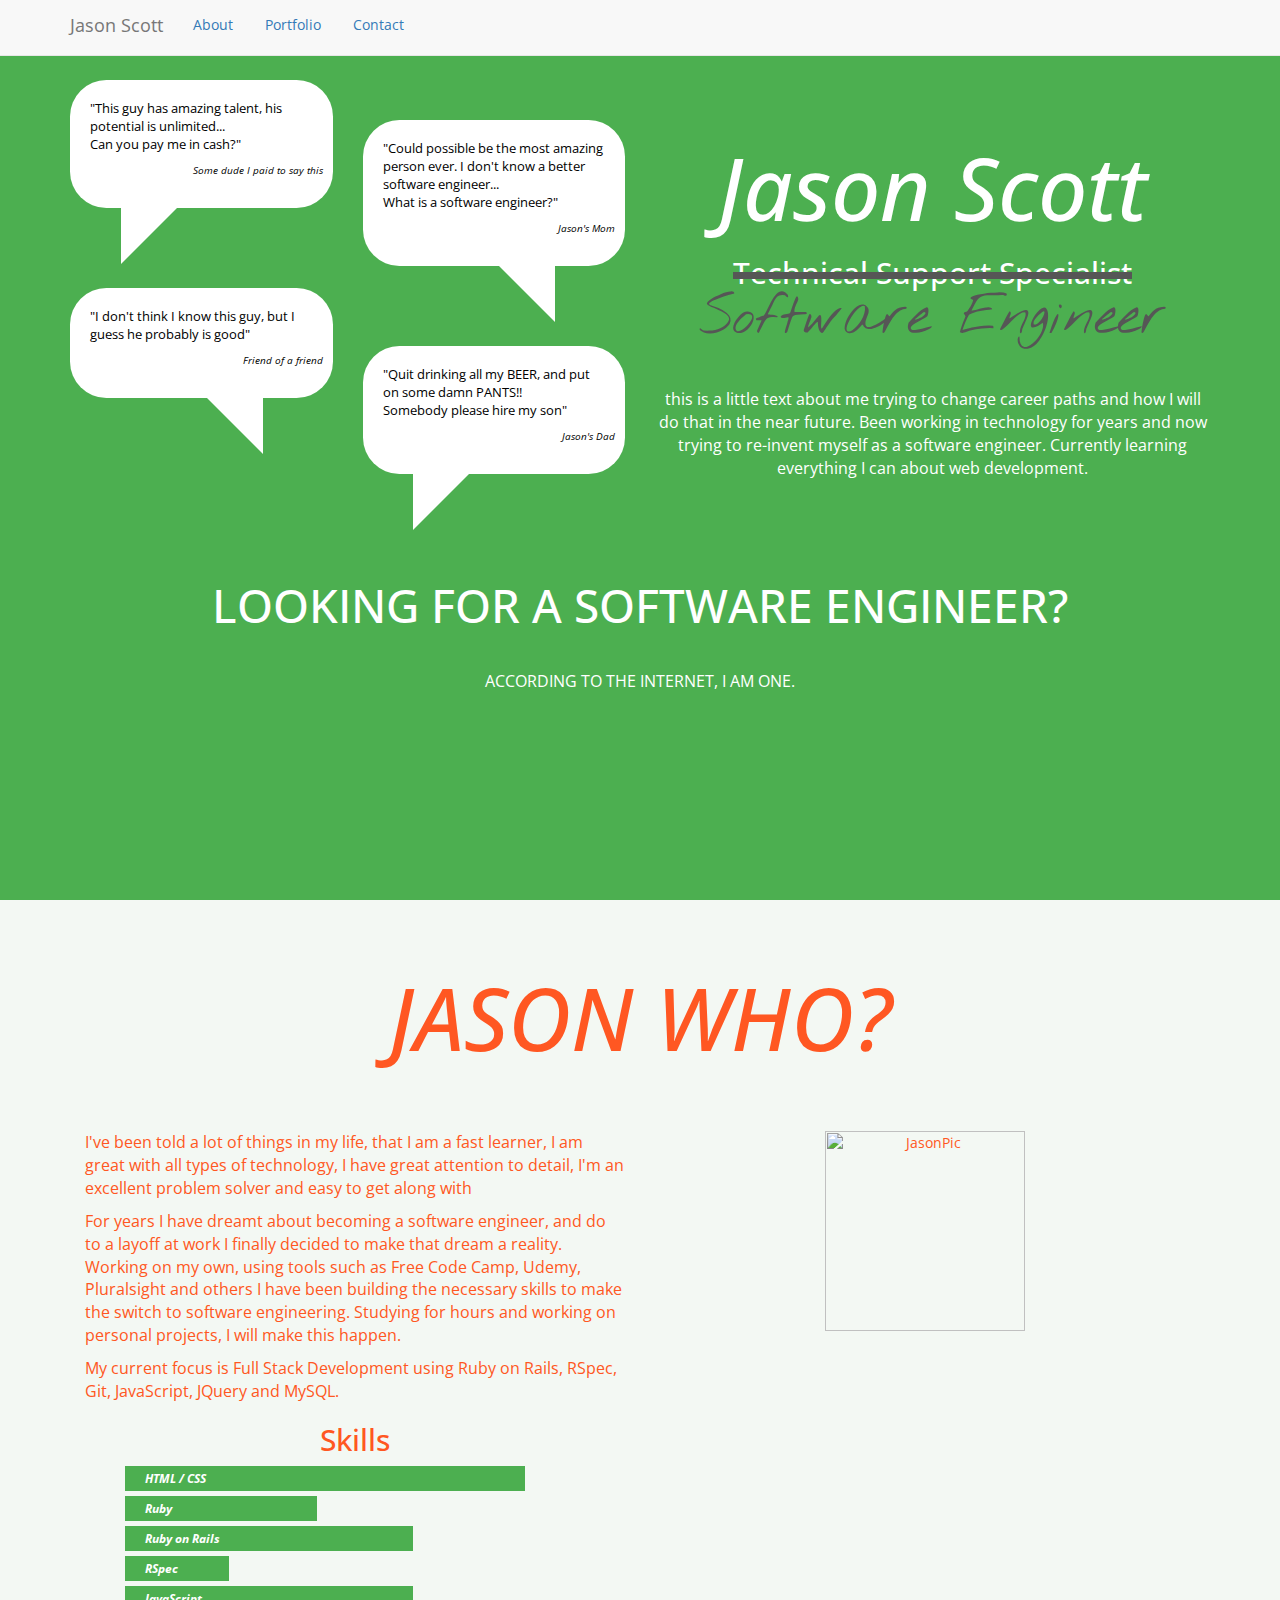
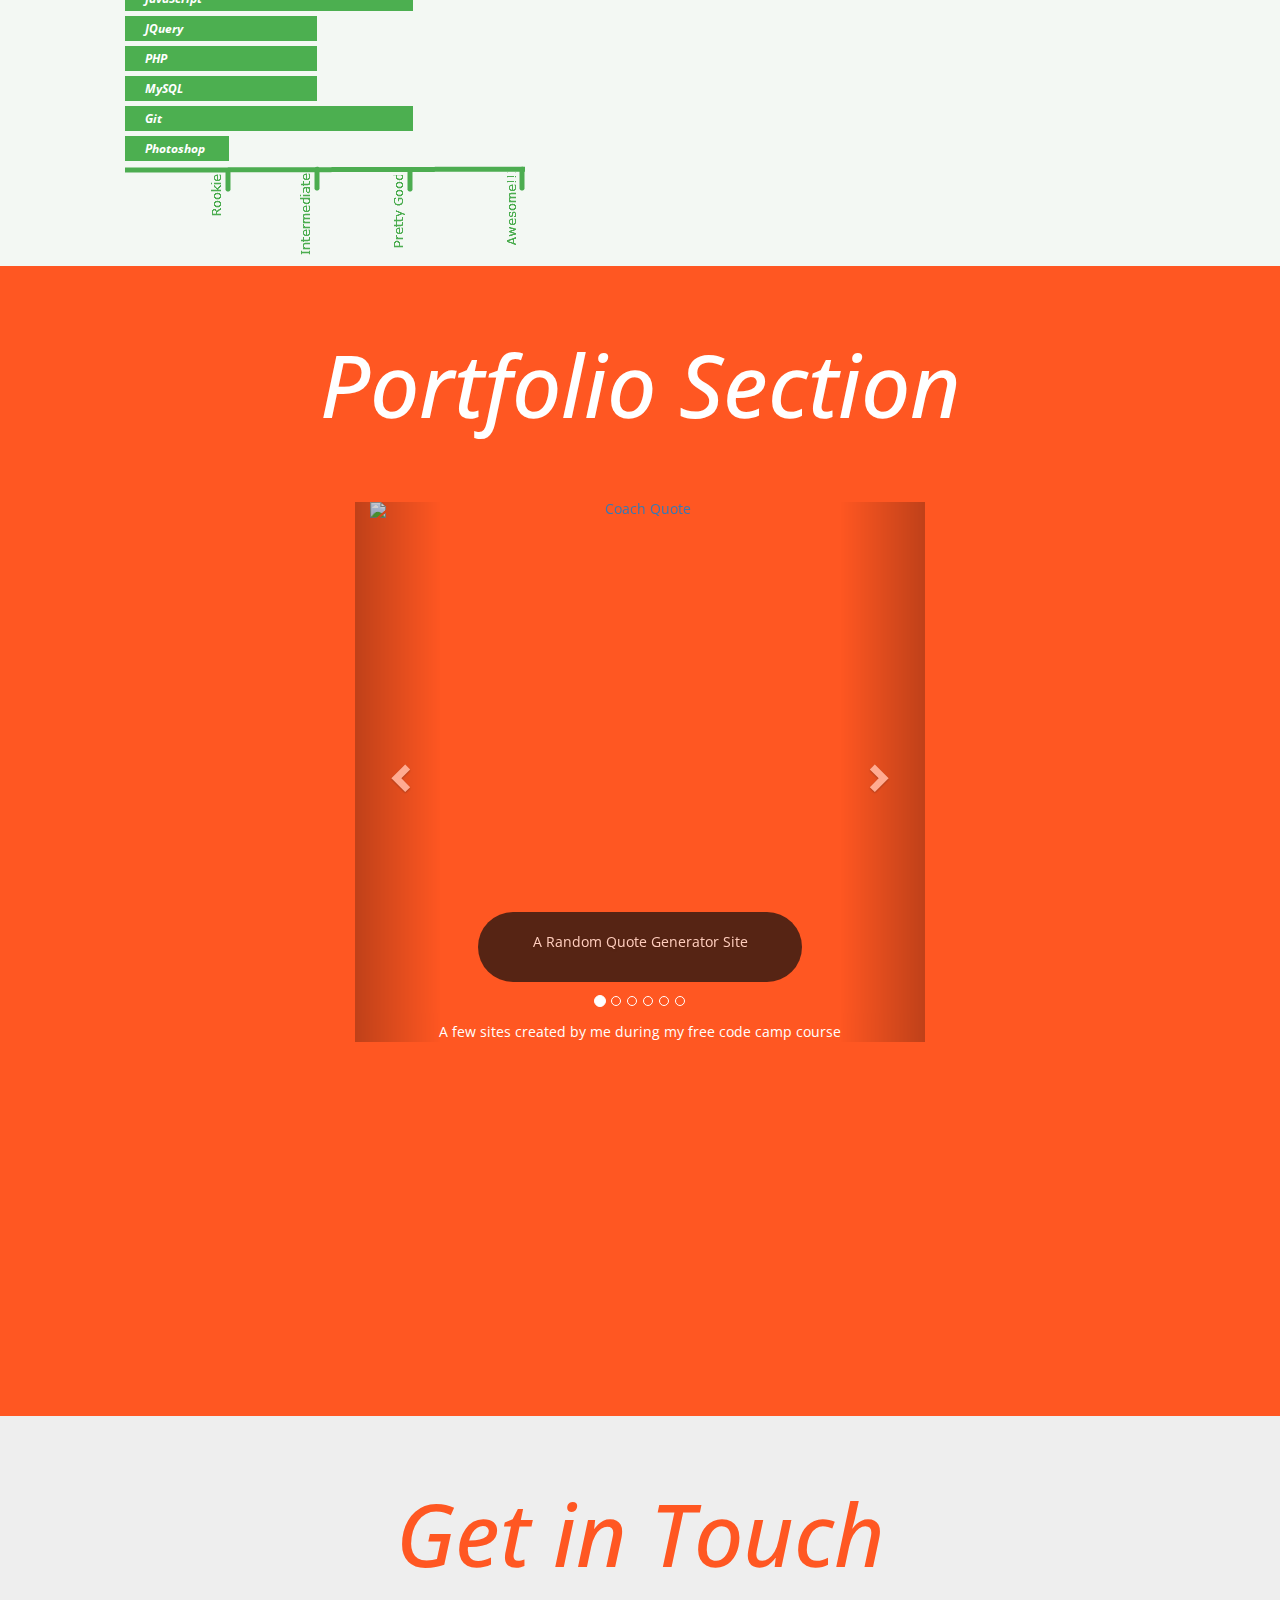
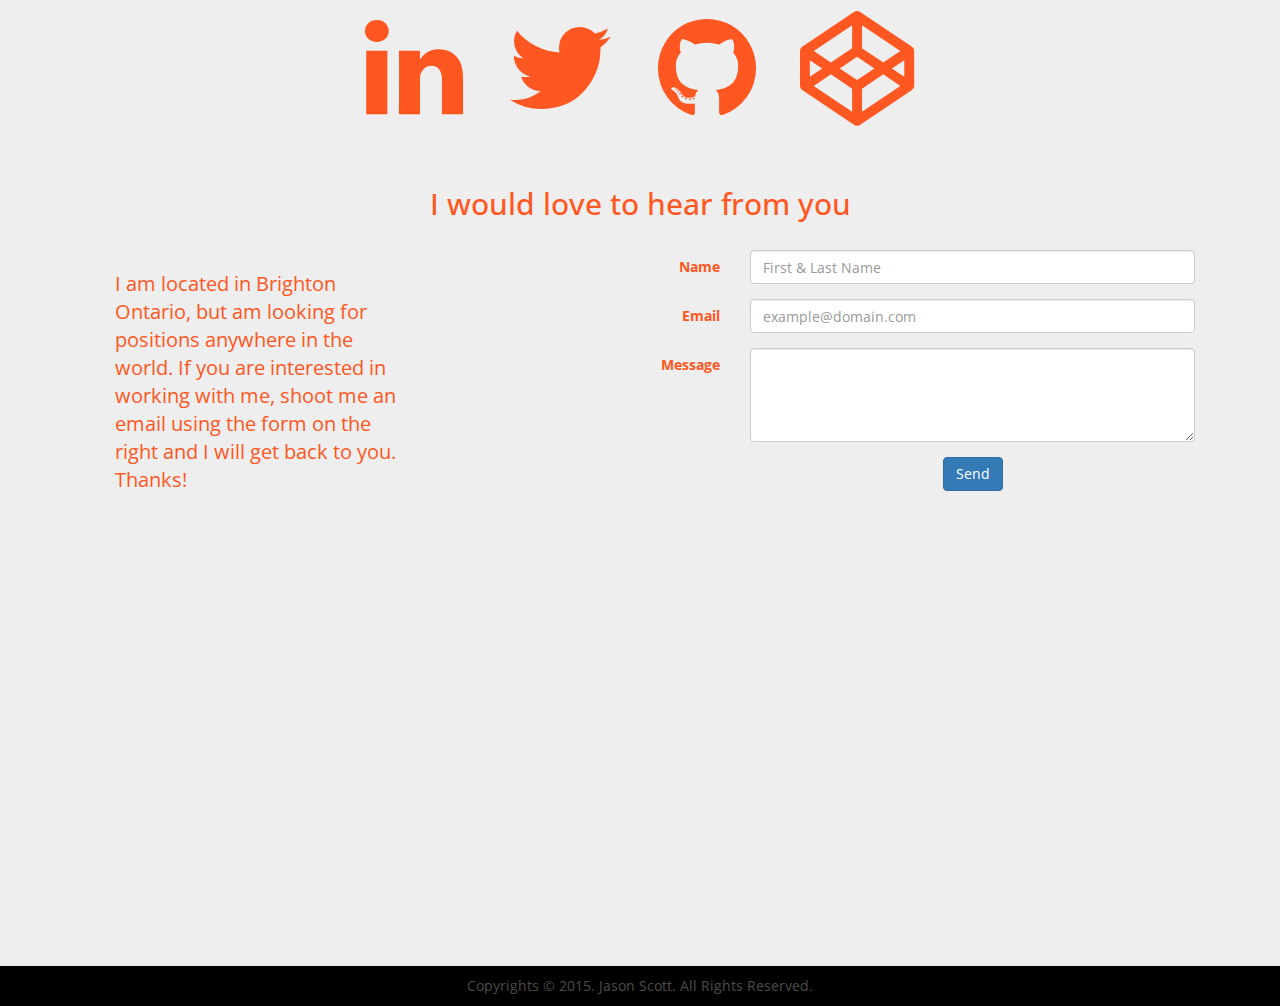
==== index.html @ 5d7b5350 "Create index.html" ====
<html>
	
<head>
    <meta charset="UTF-8">


    <title>Jason Scott's Portfolio</title>
    
    
    <link href='http://fonts.googleapis.com/css?family=Source+Sans+Pro:300,400' rel='stylesheet' type='text/css'>
    <link rel="stylesheet prefetch" href="//maxcdn.bootstrapcdn.com/bootstrap/3.3.5/css/bootstrap.min.css">
	<link rel="stylesheet prefetch" href="https://maxcdn.bootstrapcdn.com/font-awesome/4.4.0/css/font-awesome.min.css">
	<link rel="stylesheet" type="text/css" href="/css/style.css">

    
  </head>

<body id="1page-top">

  <nav class="navbar navbar-default navbar-fixed-top">
    <div class="container">
      <a class="navbar-brand" href="#1page-top">Jason Scott</a>
      <ul class="nav nav-pills">
        <li><a href="#1about">About</a></li>
        <li><a href="#1portfolio">Portfolio</a></li>
        <li><a href="#1contact">Contact</a></li>
      </ul>
    </div>
  </nav>


  <!-- Intro Section -->
  <section id="intro" class="intro-section">
    <div class="container">
      <div class="row">
        <div class="col-lg-3 nomobile">
          <div class="speech-bubble">
            <p class="bubble-text">"This guy has amazing talent, his potential is unlimited...
              <br>Can you pay me in cash?"
            </p>
            <p class="bubble-text-small text-right">Some dude I paid to say this</p>
            <br>
          </div>
          <br>
          <br>
          <br>
          <br>
          <div class="speech-bubble-opp">
            <p class="bubble-text">"I don't think I know this guy, but I guess he probably is good"
            </p>
            <p class="bubble-text-small text-right">Friend of a friend</p>
            <br>
          </div>


        </div>
        <div class="col-lg-3 nomobile">
          <br>
          <br>
          <div class="speech-bubble-opp">
            <p class="bubble-text">"Could possible be the most amazing person ever. I don't know a better software engineer...
              <br>What is a software engineer?"
            </p>
            <p class="bubble-text-small text-right">Jason's Mom</p>
            <br>
          </div>
          <br>
          <br>
          <br>
          <br>
          <div class="speech-bubble">
            <p class="bubble-text">"Quit drinking all my BEER, and put on some damn PANTS!!
              <br>Somebody please hire my son"
            </p>
            <p class="bubble-text-small text-right">Jason's Dad</p>
            <br>
          </div>

        </div>
        <div class="col-lg-6">
          <br>
          <br>
          <h1>Jason Scott</h1>
          <h2><span class="strike">Technical Support Specialist</span></h2>
          <h2 class="cursive">Software Engineer</h2>
          <p class="intro-text">this is a little text about me trying to change career paths and how I will do 
          that in the near future. Been working in technology for years and now trying to re-invent myself as a 
          software engineer. Currently learning everything I can about web development.</p>
        </div>
      </div>
    </div>
    <div class="col-lg-12">
      <h2 class="intro-text-h2">LOOKING FOR A SOFTWARE ENGINEER?</h2>
      <p class="intro-text">ACCORDING TO THE INTERNET, I AM ONE.</p>
    </div>

  </section>

  <!-- About Section -->
  <section id="1about" class="about-section">
    
    <div class="container">
      <div class="row">
        <div class="col-lg-12">

          <h1>JASON WHO?</h1>
          <p>

            <br>
            <br>
            <div class="col-lg-6">
              <p>
                I've been told a lot of things in my life, that I am a fast learner, I am great with all types of technology, I have great attention to detail, I'm an excellent problem solver and easy to get along with 
              </p>
              <p>
                For years I have dreamt about becoming a software engineer, and do to a layoff at work I finally decided to make that dream a reality. Working on my own, using tools such as Free Code Camp, Udemy, Pluralsight and others I have been building the necessary skills to make the switch to software engineering. Studying for hours and working on personal projects, I will make this happen. 
              </p>
              <p>
                My current focus is Full Stack Development using Ruby on Rails, RSpec, Git, JavaScript, JQuery and MySQL. 
              </p>

              <h2>Skills</h2>
              <ul class="bargraph">
                <li class="green awesome">HTML / CSS</li>
                <li class="green intermediate">Ruby</li>
                <li class="green prettygood">Ruby on Rails</li>
                <li class="green rookie">RSpec</li>
                <li class="green prettygood">JavaScript</li>
                <li class="green intermediate">JQuery</li>
                <li class="green intermediate">PHP</li>
                <li class="green intermediate">MySQL</li>
                <li class="green prettygood">Git</li>
                <li class="green rookie">Photoshop</li>
    
                <li class="xaxis"></li>
            </ul>
            </div>
            

            
            
            
            <div class="col-lg-6">
              <img src="https://image.ibb.co/mwJTV5/IMG_0787_1.jpg" width="200" class"img-rounded" alt="JasonPic" border="0">
            </div>
        </div>
        
      </div>
      
    </div>

                                                      

  <!-- Services Section -->
  <section id="1portfolio" class="portfolio-section">
    <div class="container">
      <div class="row">
        <div class="col-lg-4">
        </div>
        <div class="col-lg-12">
          <h1>Portfolio Section</h1>
          <br>
          <br>
          <br>
          <div class="col-lg-3">
          </div>
          <div class="col-lg-6">
            <div id="carousel" class="carousel slide" data-ride="carousel">
              <!-- Indicators -->
              <ol class="carousel-indicators">
                <li data-target="#carousel" data-slide-to="0" class="active"></li>
                <li data-target="#carousel" data-slide-to="1"></li>
                <li data-target="#carousel" data-slide-to="2"></li>
                <li data-target="#carousel" data-slide-to="3"></li>
                <li data-target="#carousel" data-slide-to="4"></li>
                <li data-target="#carousel" data-slide-to="5"></li>
              </ol>

              <!-- Wrapper for slides -->
              
              <div class="carousel-inner" role="listbox">
                <div class="item active">
                  <a href="http://codepen.io/jascottt7/full/pjgZWN" target="new"> <img src="http://snag.gy/lx6LR.jpg" alt="Coach Quote" height="100px"></a>
                  <div class="carousel-caption">
                    <a href="http://codepen.io/jascottt7/full/pjgZWN" target="new">A Random Quote Generator Site</a>
                  </div>
                </div>
                
                <div class="item">
                  <a href="http://codepen.io/jascottt7/full/aNEyOZ/" target="new"><center><img src="https://snag.gy/CckszA.jpg" alt="..." height="400px"></center></a>
                  <div class="carousel-caption">
                    <a href="http://codepen.io/jascottt7/full/aNEyOZ/" target="new">JavaScript Calculator</a>
                  </div>
                </div>
                
                <div class="item">
                  <a href="http://codepen.io/jascottt7/full/bVpQGz/" target="new"><center><img src="https://snag.gy/Wad7Qs.jpg" alt="..." height="400px"></center></a>
                  <div class="carousel-caption">
                    <a href="http://codepen.io/jascottt7/full/bVpQGz/" target="new">Pomodoro Clock</a>
                  </div>
                </div>
                
                <div class="item">
                  <a href="http://codepen.io/jascottt7/full/aNQYxm/" target="new"><center><img src="https://snag.gy/pPKnsN.jpg" alt="..." height="400px"></center></a>
                  <div class="carousel-caption">
                    <a href="http://codepen.io/jascottt7/full/aNQYxm/" target="new">Tic-Tac-Toe Game</a>
                  </div>
                </div>                

                <div class="item">
                  <a href="http://askonequestion.herokuapp.com/" target="new"><img src="http://snag.gy/MtUXn.jpg" alt="..." height="400px"></a>
                  <div class="carousel-caption">
                    <a href="http://askonequestion.herokuapp.com/" target="new">Ask a question  site</a>
                  </div>
                </div>
                <div class="item">
                  <a href="http://opensourcecoach.heroku.com/" target="new">
                    <center><img src="
http://snag.gy/jByao.jpg
                    " alt="..." height="450px"></center>
                  </a>
                  <div class="carousel-caption">
                    <a href="http://opensourcecoach.herokuapp.com/" target="new">Hockey Drill Site</a>
                  </div>
                </div>
   
                <br> A few sites created by me during my free code camp course
              </div>
            </div>

            <!-- Controls -->
            <a class="left carousel-control" href="#carousel" role="button" data-slide="prev">
              <span class="glyphicon glyphicon-chevron-left" aria-hidden="true"></span>
              <span class="sr-only">Previous</span>
            </a>
            <a class="right carousel-control" href="#carousel" role="button" data-slide="next">
              <span class="glyphicon glyphicon-chevron-right" aria-hidden="true"></span>
              <span class="sr-only">Next</span>
            </a>
          </div>
        </div>
      </div>
    </div>
  </section>

  <!-- Contact Section -->
  <section id="1contact" class="contact-section">
    <div class="container">
      <div class="row">
        <div class="col-lg-12">
          <h1>Get in Touch</h1>
          <a href="https://ca.linkedin.com/in/jasonmarkscott" target="new"><i class="fa fa-linkedin fa-Big"></i></a>

          <a href="https://twitter.com/jayscott" target="new"><i class="fa fa-twitter fa-Big"></i></a>
          <a href="https://github.com/jascottt7" target="new"><i class="fa fa-github fa-Big"></i></a>
	  <a href="https://codepen.io/jascottt7" target="new"><i class="fa fa-codepen fa-Big"></i></a>
          <hr>
          <h2>I would love to hear from you</h2>
          <div class="col-lg-4">
            <br>
            <br>
            <p class="contact-text">I am located in Brighton Ontario, but am looking for positions anywhere in the world. If you are interested in working with me, shoot me an email using the form on the right and I will get back to you. Thanks!</p>
          </div>
          <div class="col-lg-2">

          </div>
          <div class="col-lg-6">
            <br>

            <form class="form-horizontal" role="form" method="post" action="https://formspree.io/jayscott1+portfolio@gmail.com">
              <div class="form-group">
                <label for="name" class="col-sm-2 control-label">Name</label>
                <div class="col-sm-10">
                  <input type="hidden" name="_next" value="http://jascottt7.github.io/" />
                  <input type="text" class="form-control" id="name" name="name" placeholder="First & Last Name" value="">
                </div>
              </div>
              <div class="form-group">
                <label for="email" class="col-sm-2 control-label">Email</label>
                <div class="col-sm-10">
                  <input type="email" class="form-control" id="email" name="email" placeholder="example@domain.com" value="">
                </div>
              </div>
              <div class="form-group">
                <label for="message" class="col-sm-2 control-label">Message</label>
                <div class="col-sm-10">
                  <textarea class="form-control" rows="4" name="message"></textarea>
                </div>
              </div>

              <div class="form-group">
                <div class="col-sm-10 col-sm-offset-2">
                  <input id="submit" name="submit" type="submit" value="Send" class="btn btn-primary">
                </div>
              </div>
              <div class="form-group">
                <div class="col-sm-10 col-sm-offset-2">
                  <! Will be used to display an alert to the user>
                </div>
              </div>
            </form>
          </div>


        </div>
      </div>
    </div>
  </section>
  <!-- Contact Section -->
  <section id="footer" class="footer-section">
    <div class="container">
      <div class="row">
        <div class="col-lg-12">
          Copyrights © 2015. Jason Scott. All Rights Reserved.
        </div>
      </div>
    </div>
  </section>
  <script src="//cdnjs.cloudflare.com/ajax/libs/jquery/2.1.3/jquery.min.js"></script>
  <script src="https://maxcdn.bootstrapcdn.com/bootstrap/3.3.5/js/bootstrap.min.js"></script>
  
  <script type="text/javascript" src="/js/scripts.js"></script>
   </html>
---- css/style.css ----
@import url(https://fonts.googleapis.com/css?family=Open+Sans:400,400italic);
@import url(https://fonts.googleapis.com/css?family=Nothing+You+Could+Do);
@import url(https://fonts.googleapis.com/css?family=Open+Sans);
body {
  width: 100%;
  height: 100%;
  font-family: 'Open Sans', sans-serif;
}
.item {
  min-height: 500px;
}
html {
  width: 100%;
  height: 100%;
}

h1 {
  font-family: "Open Sans", sans-serif;
  font-size: 87px;
  font-style: italic;
}

p {
  text-align: left;
  font-size: 16px;
}

.intro-text-h2 {
  font-family: 'Open Sans', sans-serif;
  padding-top: 70px;
  text-align: center;
  font-size: 46px
}

.intro-text {
  font-family: 'Open Sans', sans-serif;
  padding-top: 30px;
  text-align: center;
}

.carousel.slide {
  width: 100%;
  max-width: 600px;
  !important
}
.carousel-caption{
  color: #fff;
  background: #0f0f0f;
  font-family: 'Open Sans', sans-serif;
  -moz-border-radius:10px;  /* for Firefox */
  -webkit-border-radius:10px; /* for Webkit-Browsers */
  border-radius:50px; /* regular */
  opacity:0.7; /* Transparent Background 50% */
}
.carousel-caption a{
  color: #fff;
}

.intro-section {
  height: 100%;
  min-height: 870px;
  padding-top: 80px;
  text-align: center;
  color: #fff;
  background: #4CAF50;
}

.nav-pills {
  padding: 5px;
}

.about-section {
  height: 100%;
  min-height: 1200px;
  padding-top: 50px;
  text-align: center;
  background: #F3F8F3;
  color: #FF5722;
}

.portfolio-section {
  height: 100%;
  min-height: 800px;
  padding-top: 50px;
  text-align: center;
  color: #fff;
  background: #FF5722;
}

.cursive {
  font-family: 'Nothing You Could Do', cursive;
  color: #565656;
  font-size:55px;
  margin-top: -11px;
}

.contact-section {
  height: 100%;
  min-height: 950px;
  padding-top: 50px;
  text-align: center;
  background: #eee;
  color: #FF5722;
}

.contact-text {
  font-size: 1.4em;
  padding: 0px 20px 0px 30px;
}

.footer-section {
  background: #000;
  color: #4C4c4c;
  padding: 10px;
  text-align: center;
}

.fa-Big {
  font-size: 8.2em;
  padding: 20px;
  color: #FF5722;
}
@media screen and (max-width: 1200px) {
  .nomobile{
    display: none
  }
  }
  

.speech-bubble {
  position: relative;
  background: #fff;
  border-radius: 2.6em;
}

.speech-bubble:after {
  content: '';
  position: absolute;
  bottom: 0;
  left: 30%;
  width: 0;
  height: 0;
  border: 56px solid transparent;
  border-top-color: #fff;
  border-bottom: 0;
  border-left: 0;
  margin-left: -28px;
  margin-bottom: -56px;
}

.speech-bubble-opp {
  position: relative;
  background: #fff;
  border-radius: 2.6em;
}

.speech-bubble-opp:after {
  content: '';
  position: absolute;
  bottom: 0;
  left: 30%;
  width: 0;
  height: 0;
  border: 56px solid transparent;
  border-top-color: #fff;
  border-bottom: 0;
  border-right: 0;
  margin-left: 58px;
  margin-bottom: -56px;
}

.bubble-text {
  color: #000;
  font-size: .9em;
  padding: 20px 20px 0px 20px;
}
.bubble-text-small {
  color: #000;
  font-style: italic;
  font-size: .7em;
  padding: 0px 10px 0px 0px;
}

.fa-white {
  font-size: 3em;
  color: #fff;
}

.strike {
  position: relative;
}

.strike::after {
  content: '';
  border-bottom: 7px solid #565656;
  position: absolute;
  left: 0;
  top: 50%;
  width: 100%;
}





.bargraph {
    list-style: none;
    padding-top: 0px;
    width:440px;
    }
ul.bargraph li {
    height: 25px;
    color: white;
    text-align: left;
    font-style: italic;
    font-weight:bolder;
    font-size: 12px;
    line-height: 25px;
    padding: 0px 20px;
    margin-bottom: 5px;
    }
ul.bargraph li.green {
background: #4CAF50;
}
li.rookie {
width: 26%;
}
li.intermediate{
  width: 48%;
}
li.prettygood{
  width: 72%;
}
li.awesome{
  width: 100%;
}


 
ul.bargraph li.xaxis {
background: url(/img/xaxis.png);
height: 90px;
}
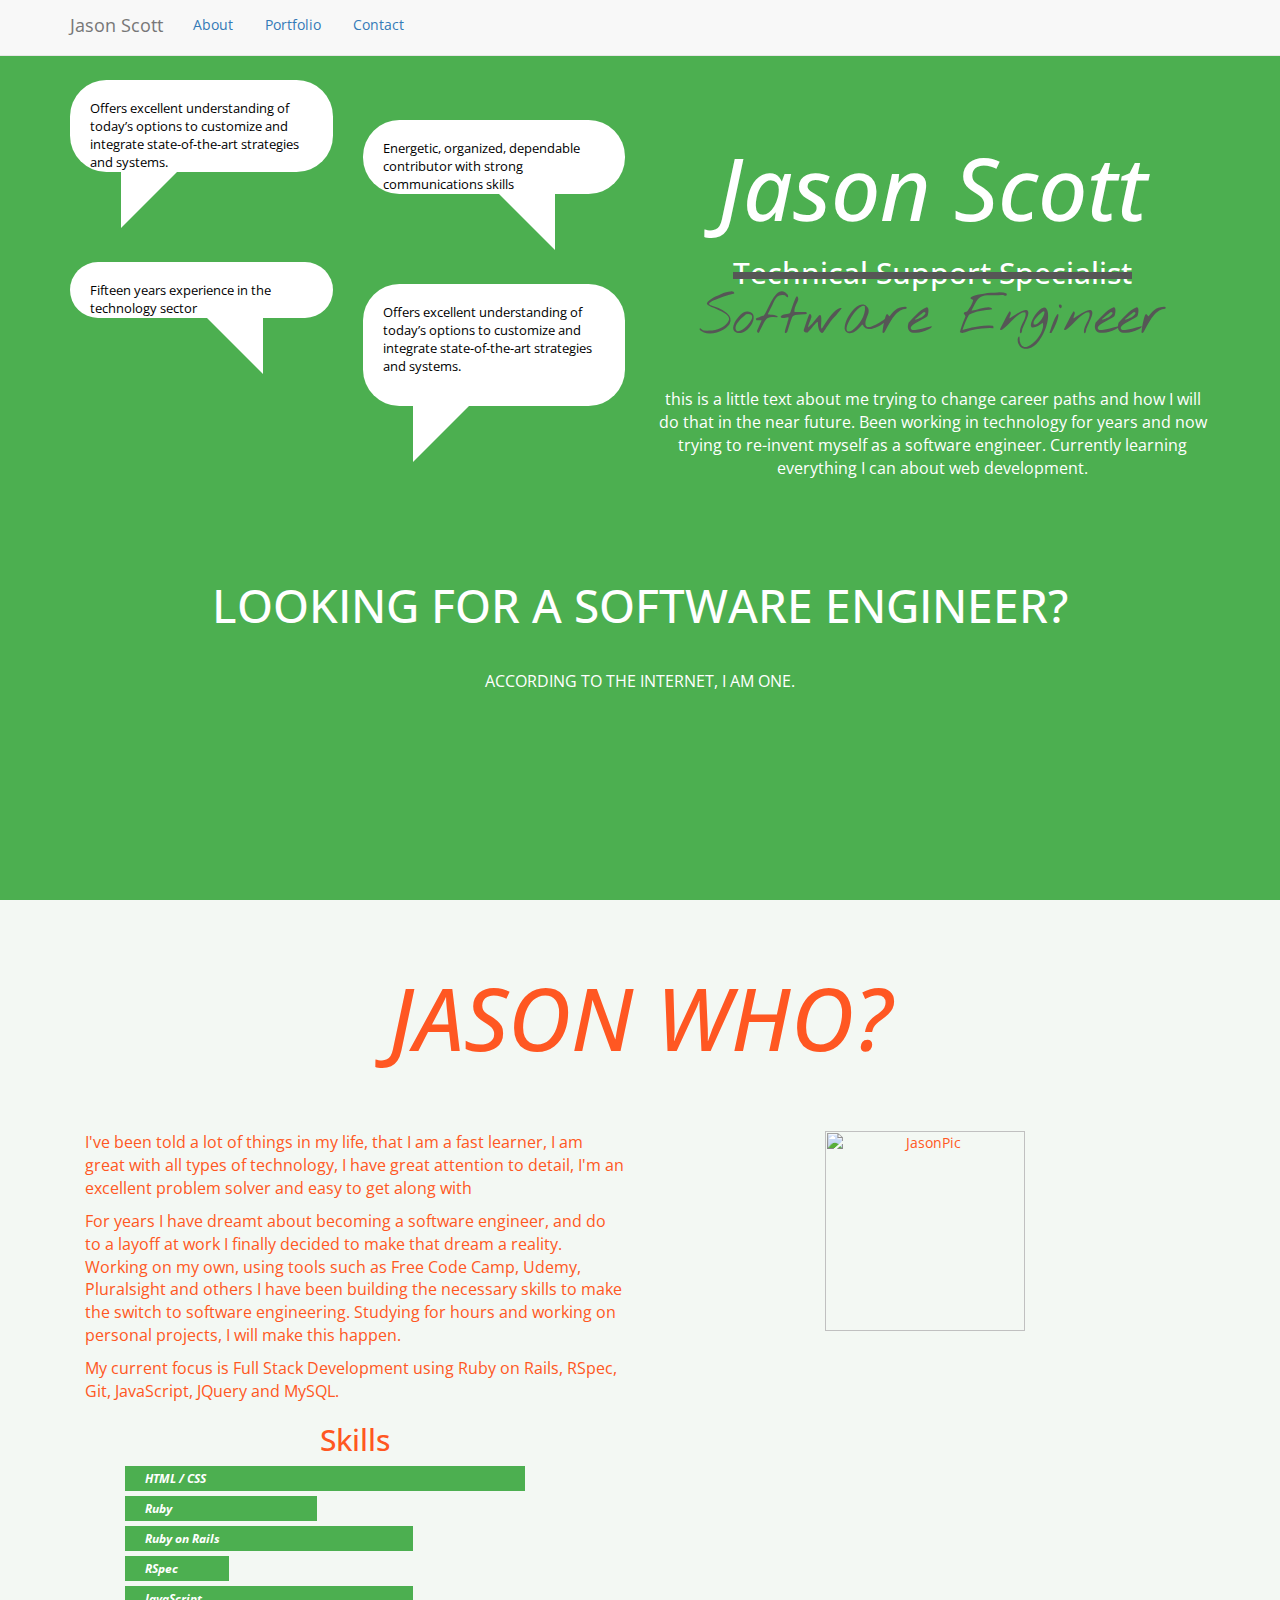
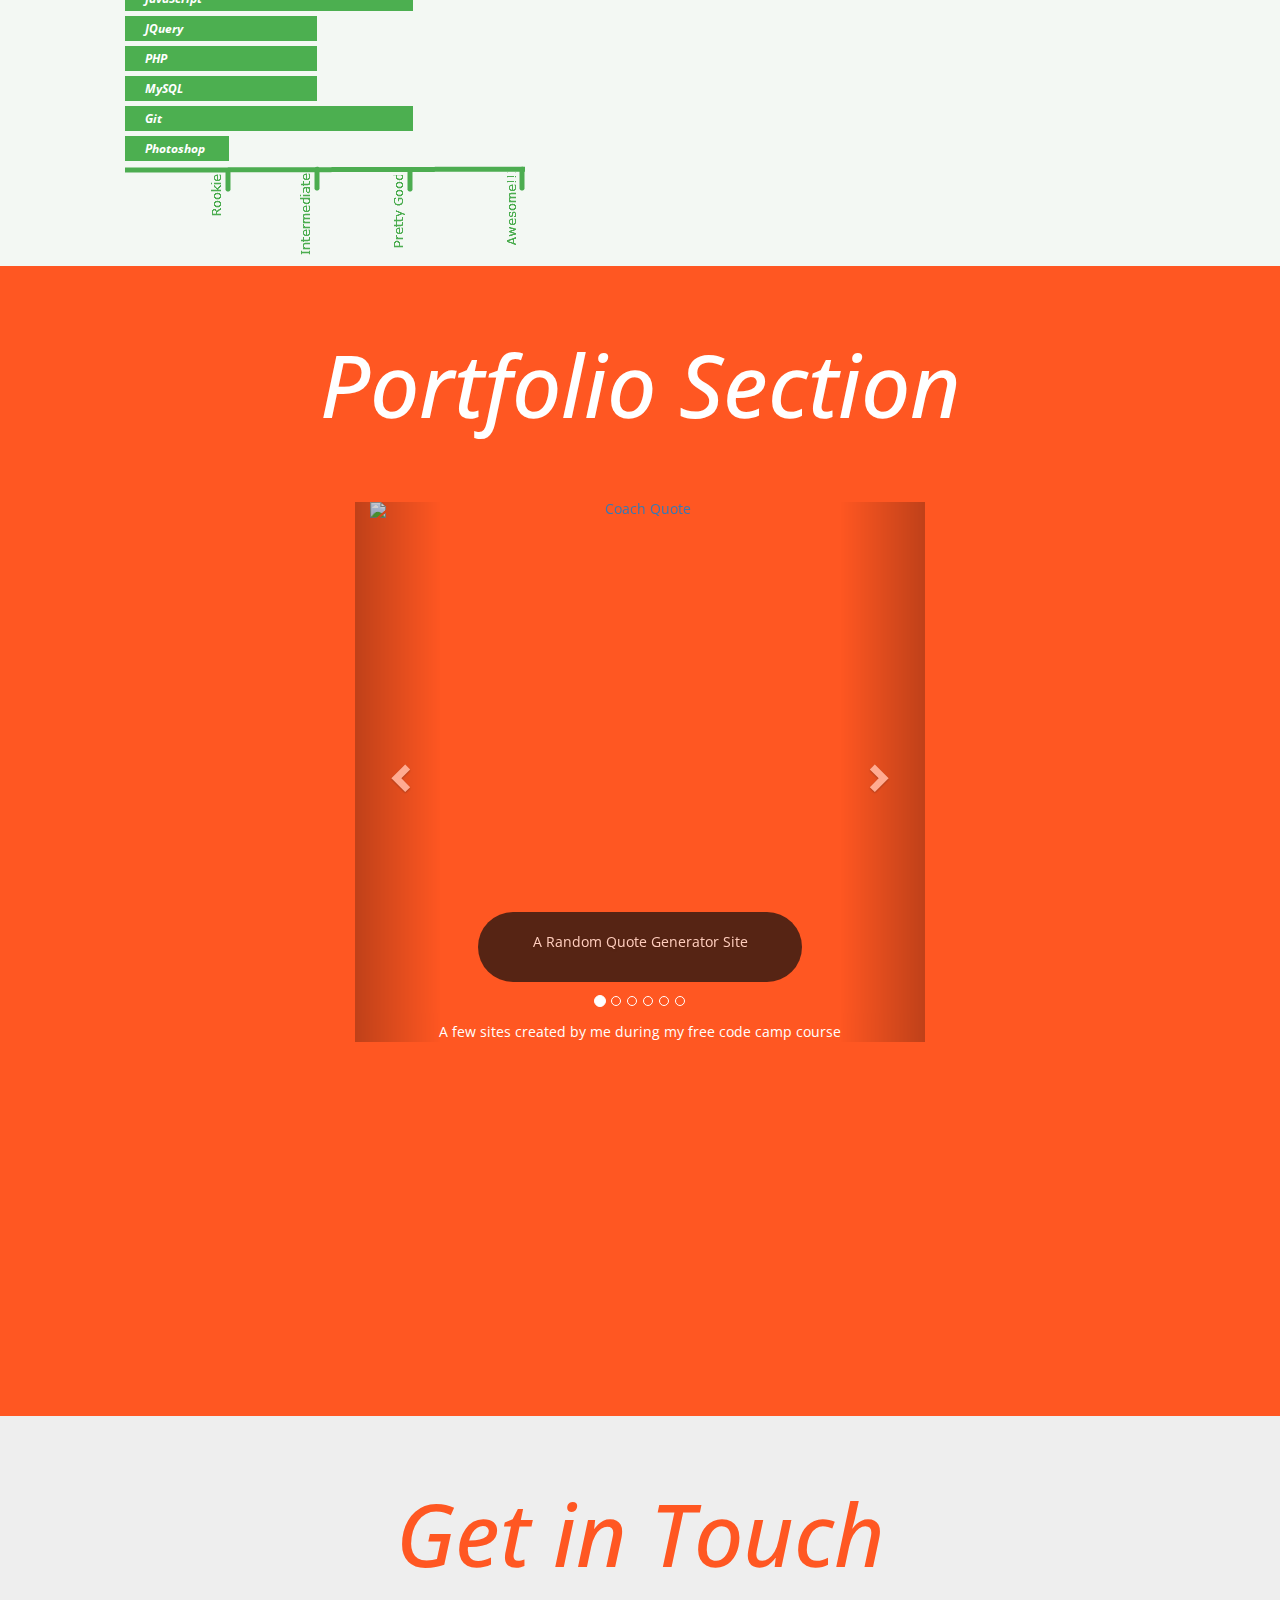
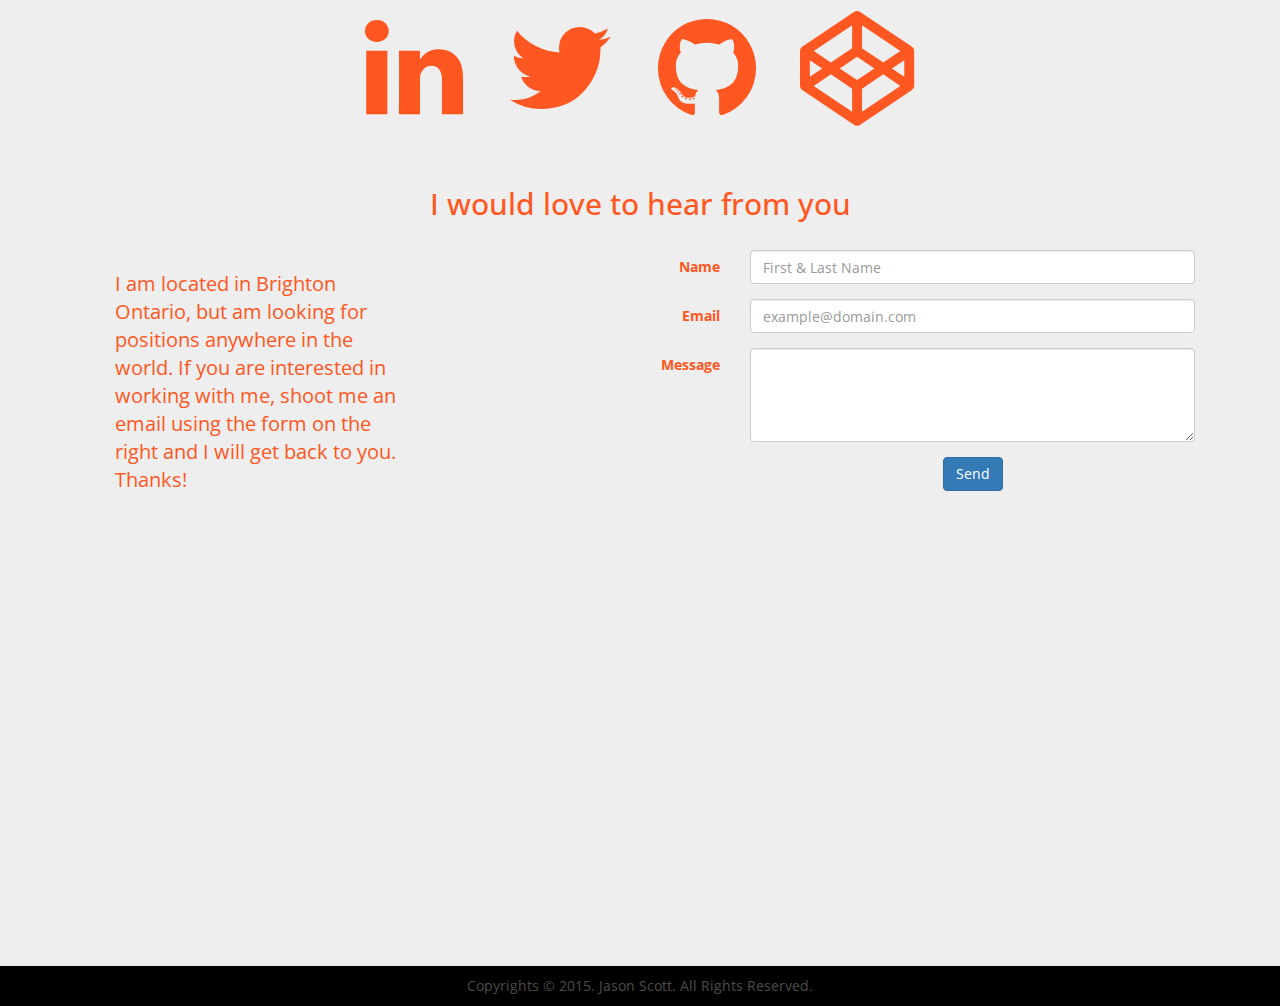
==== commit d16ef182: "Update index.html" ====
--- a/index.html
+++ b/index.html
@@ -35,44 +35,33 @@
       <div class="row">
         <div class="col-lg-3 nomobile">
           <div class="speech-bubble">
-            <p class="bubble-text">"This guy has amazing talent, his potential is unlimited...
-              <br>Can you pay me in cash?"
+            <p class="bubble-text">Offers excellent understanding of today’s options to customize and integrate state-of-the-art strategies and systems.
+          </div>
+          <br>
+          <br>
+          <br>
+          <br>
+          <div class="speech-bubble-opp">
+            <p class="bubble-text">Fifteen years experience in the technology sector
             </p>
-            <p class="bubble-text-small text-right">Some dude I paid to say this</p>
-            <br>
-          </div>
-          <br>
-          <br>
+          </div>
+
+
+        </div>
+        <div class="col-lg-3 nomobile">
           <br>
           <br>
           <div class="speech-bubble-opp">
-            <p class="bubble-text">"I don't think I know this guy, but I guess he probably is good"
+            <p class="bubble-text">Energetic, organized, dependable contributor with strong communications skills
             </p>
-            <p class="bubble-text-small text-right">Friend of a friend</p>
-            <br>
-          </div>
-
-
-        </div>
-        <div class="col-lg-3 nomobile">
-          <br>
-          <br>
-          <div class="speech-bubble-opp">
-            <p class="bubble-text">"Could possible be the most amazing person ever. I don't know a better software engineer...
-              <br>What is a software engineer?"
+          </div>
+          <br>
+          <br>
+          <br>
+          <br>
+          <div class="speech-bubble">
+            <p class="bubble-text"> Offers excellent understanding of today’s options to customize and integrate state-of-the-art strategies and systems.
             </p>
-            <p class="bubble-text-small text-right">Jason's Mom</p>
-            <br>
-          </div>
-          <br>
-          <br>
-          <br>
-          <br>
-          <div class="speech-bubble">
-            <p class="bubble-text">"Quit drinking all my BEER, and put on some damn PANTS!!
-              <br>Somebody please hire my son"
-            </p>
-            <p class="bubble-text-small text-right">Jason's Dad</p>
             <br>
           </div>
 
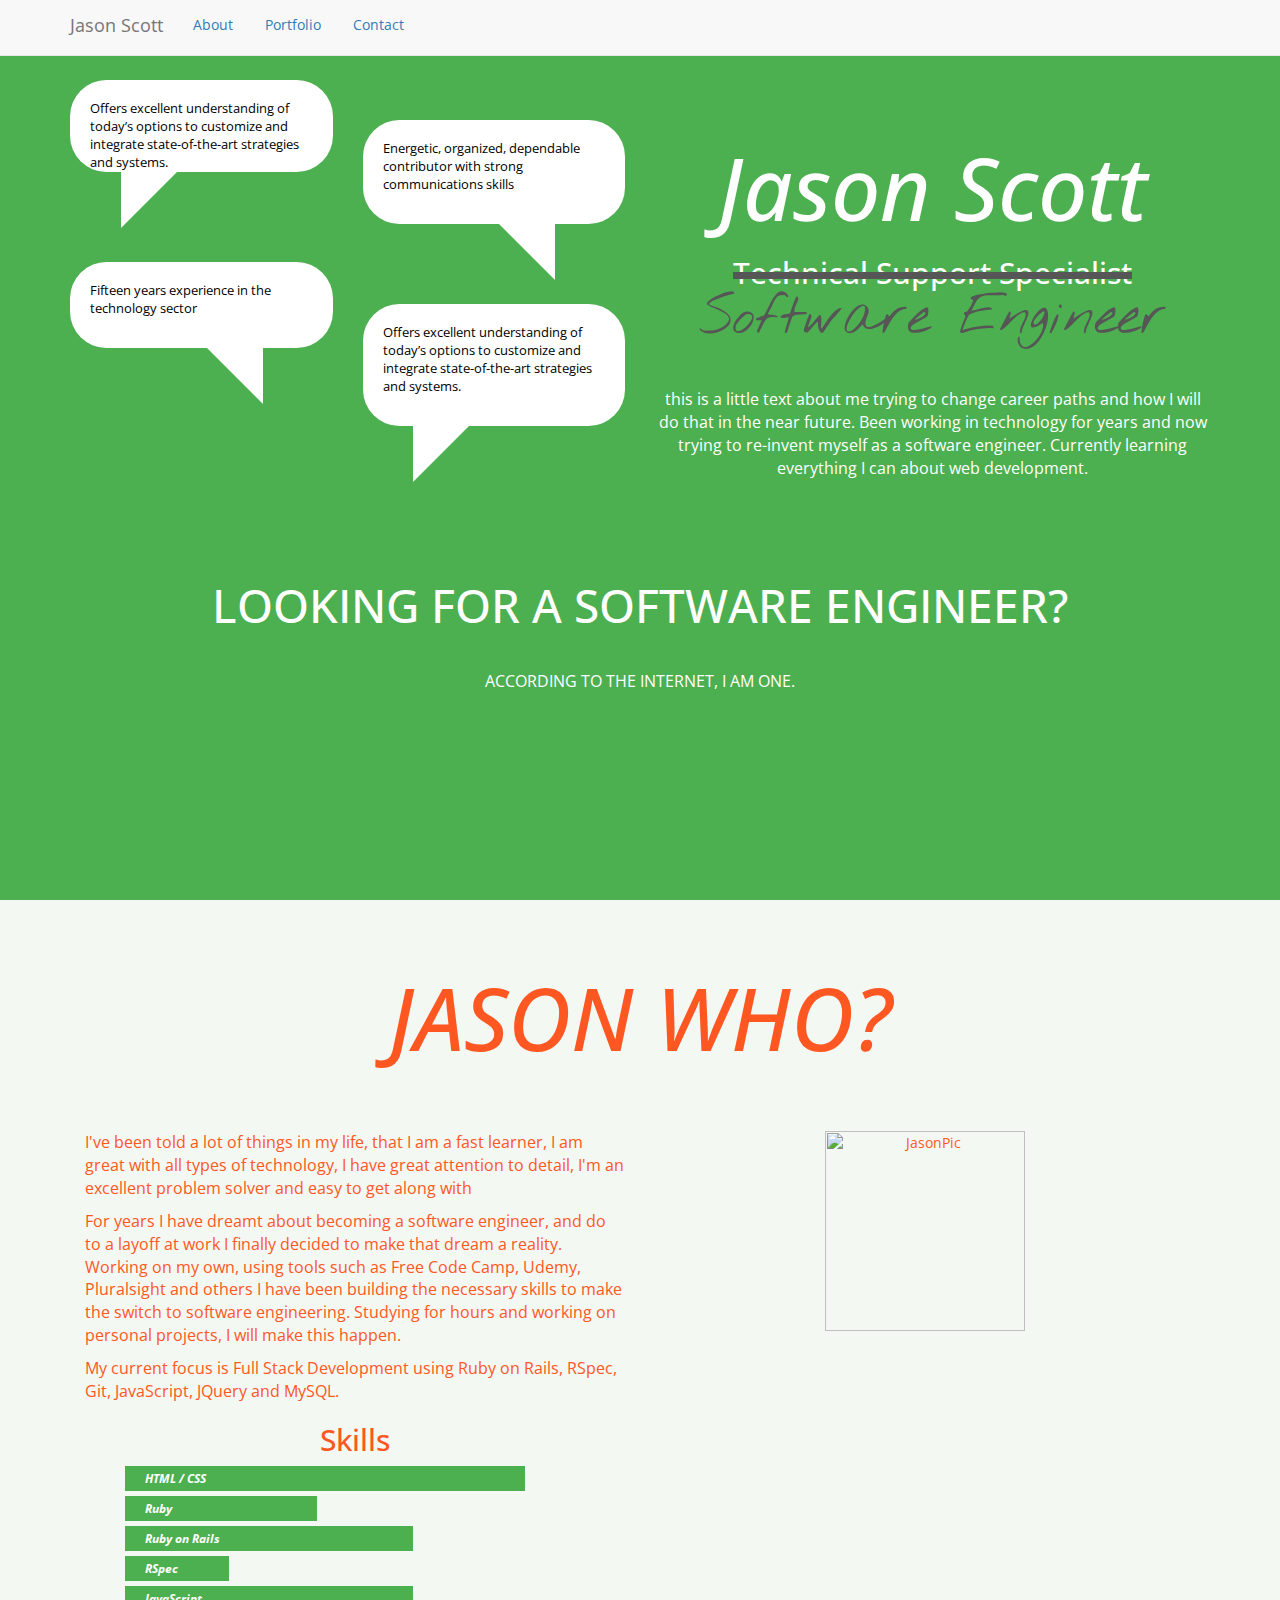
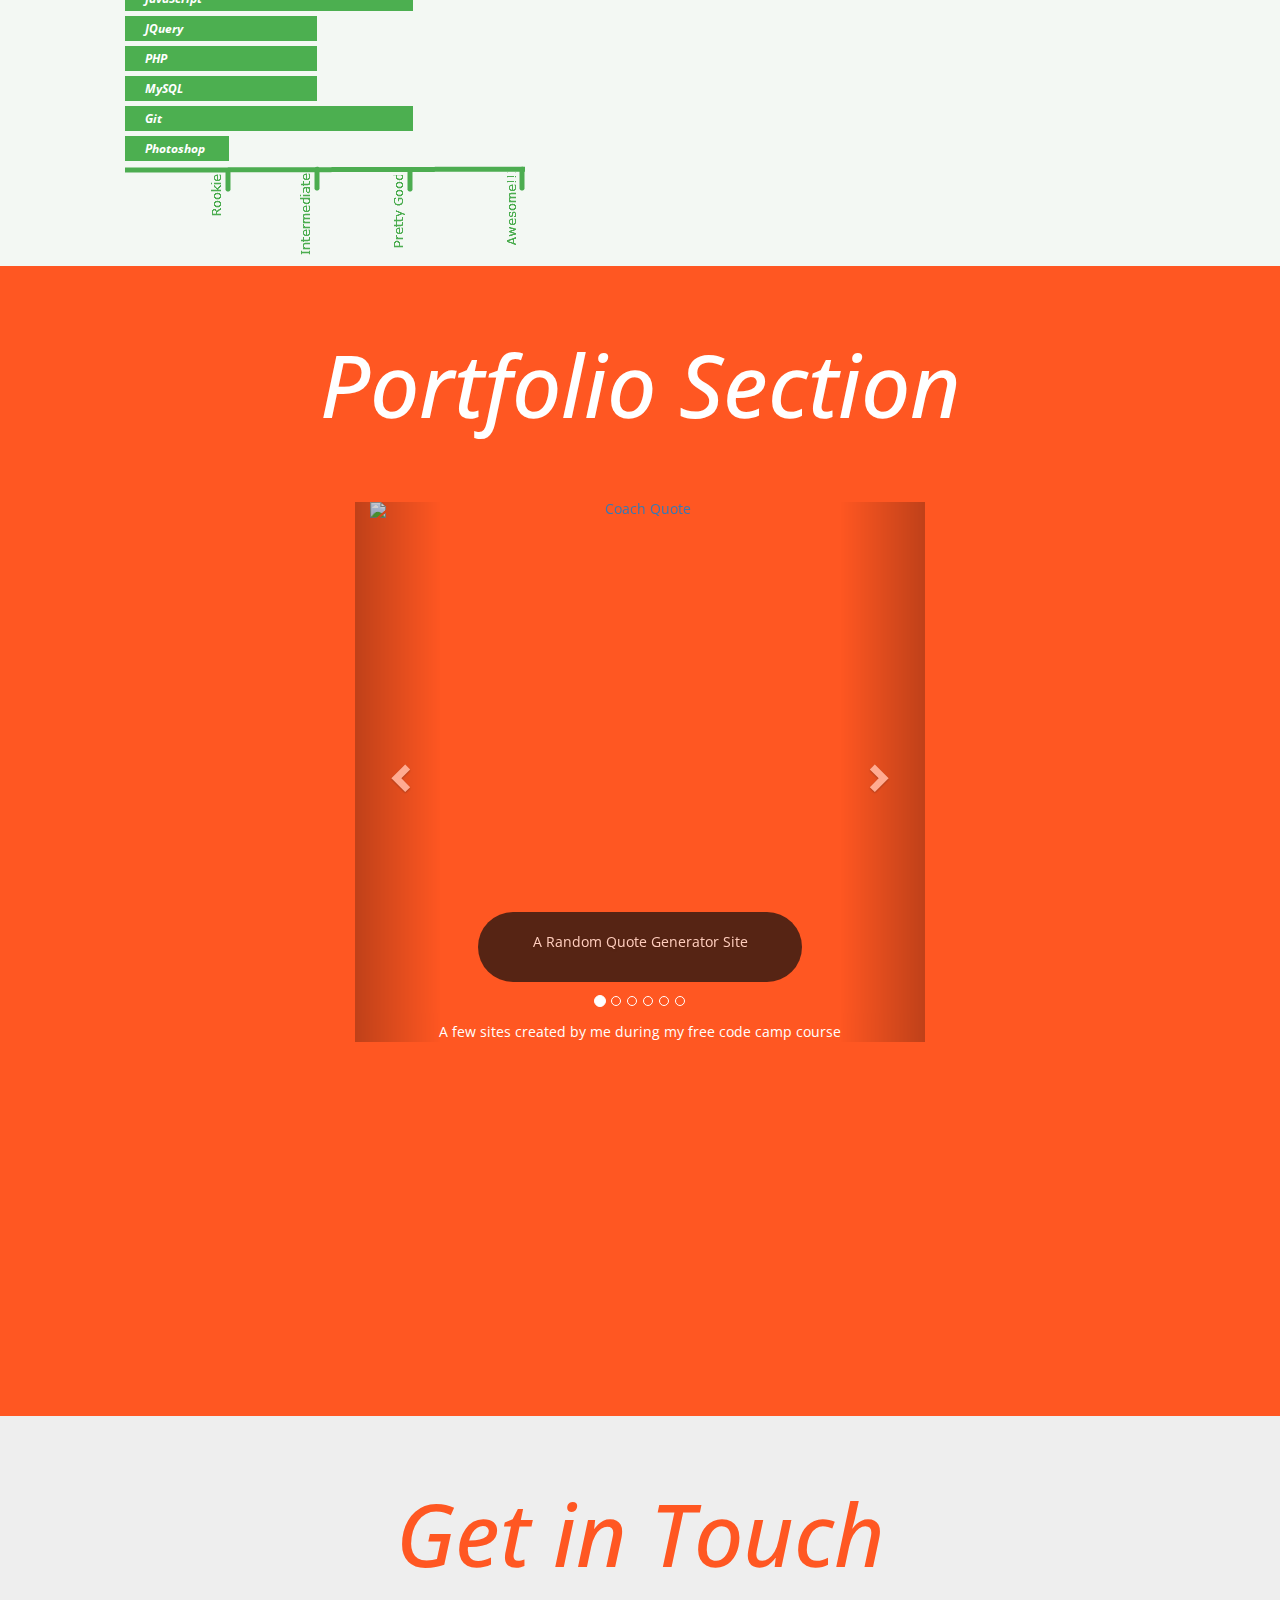
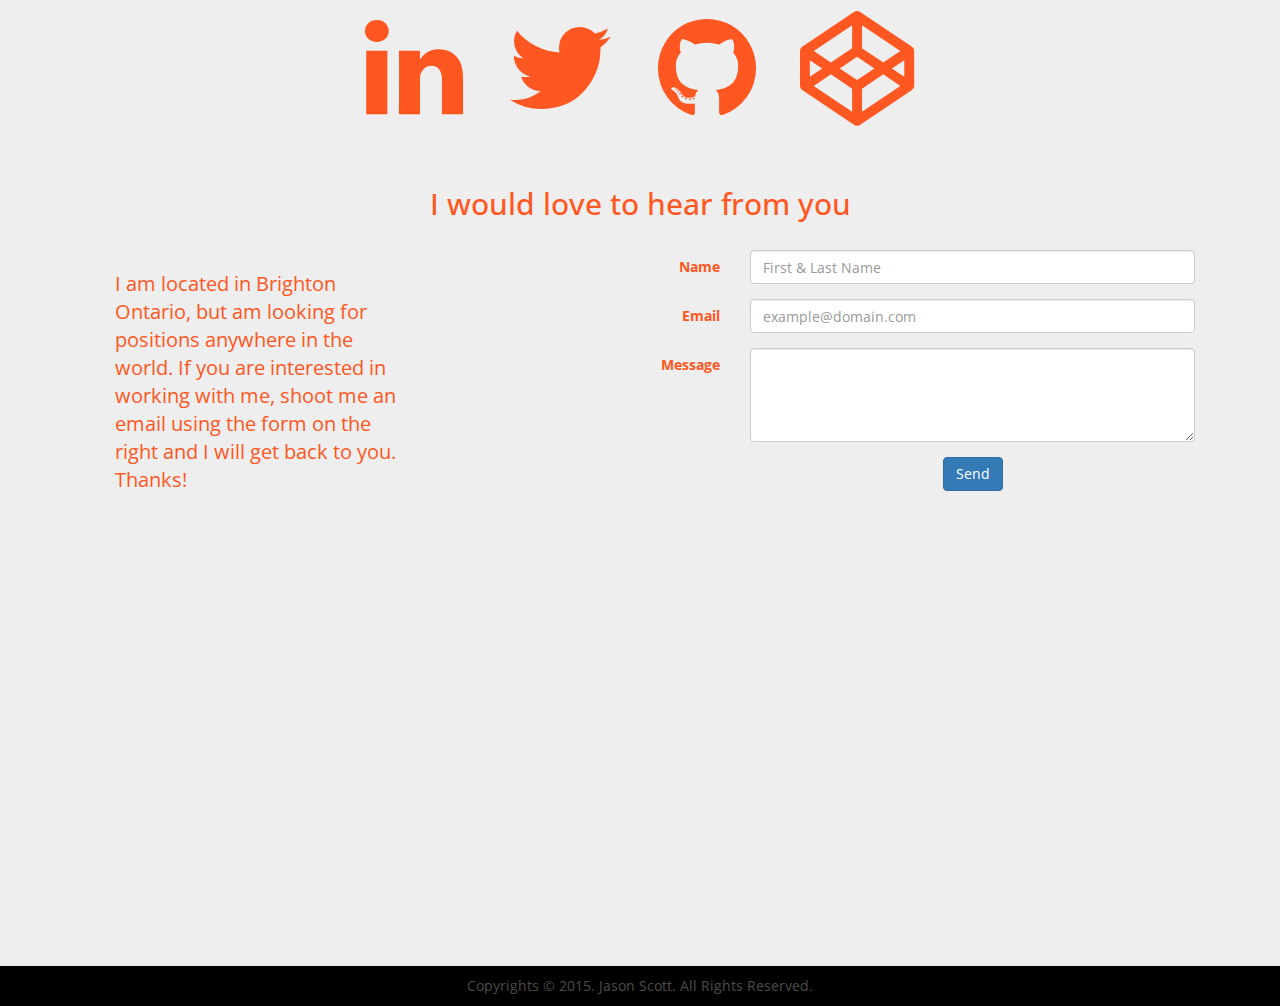
==== commit 3143a348: "Update index.html" ====
--- a/index.html
+++ b/index.html
@@ -36,7 +36,8 @@
         <div class="col-lg-3 nomobile">
           <div class="speech-bubble">
             <p class="bubble-text">Offers excellent understanding of today’s options to customize and integrate state-of-the-art strategies and systems.
-          </div>
+	    <br>	          
+	</div>
           <br>
           <br>
           <br>
@@ -44,6 +45,7 @@
           <div class="speech-bubble-opp">
             <p class="bubble-text">Fifteen years experience in the technology sector
             </p>
+            <br>
           </div>
 
 
@@ -54,6 +56,7 @@
           <div class="speech-bubble-opp">
             <p class="bubble-text">Energetic, organized, dependable contributor with strong communications skills
             </p>
+		  <br>
           </div>
           <br>
           <br>
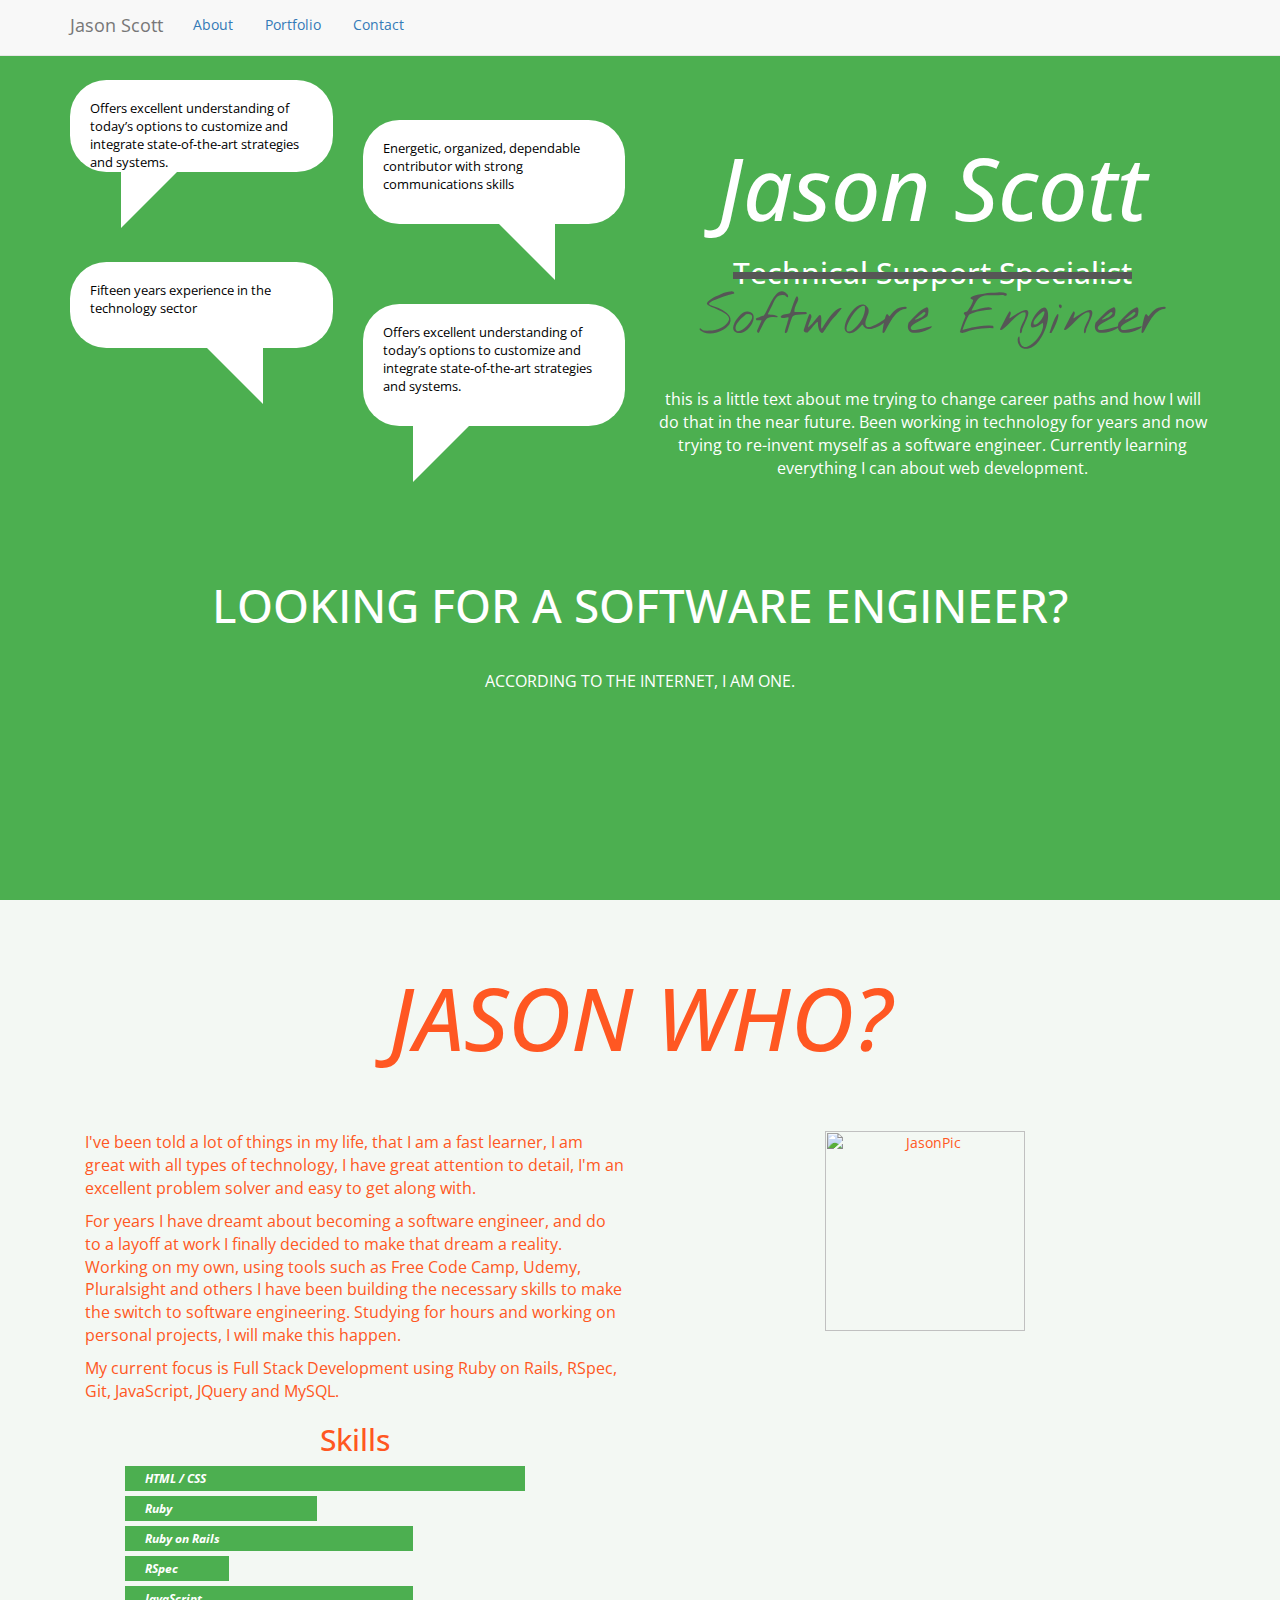
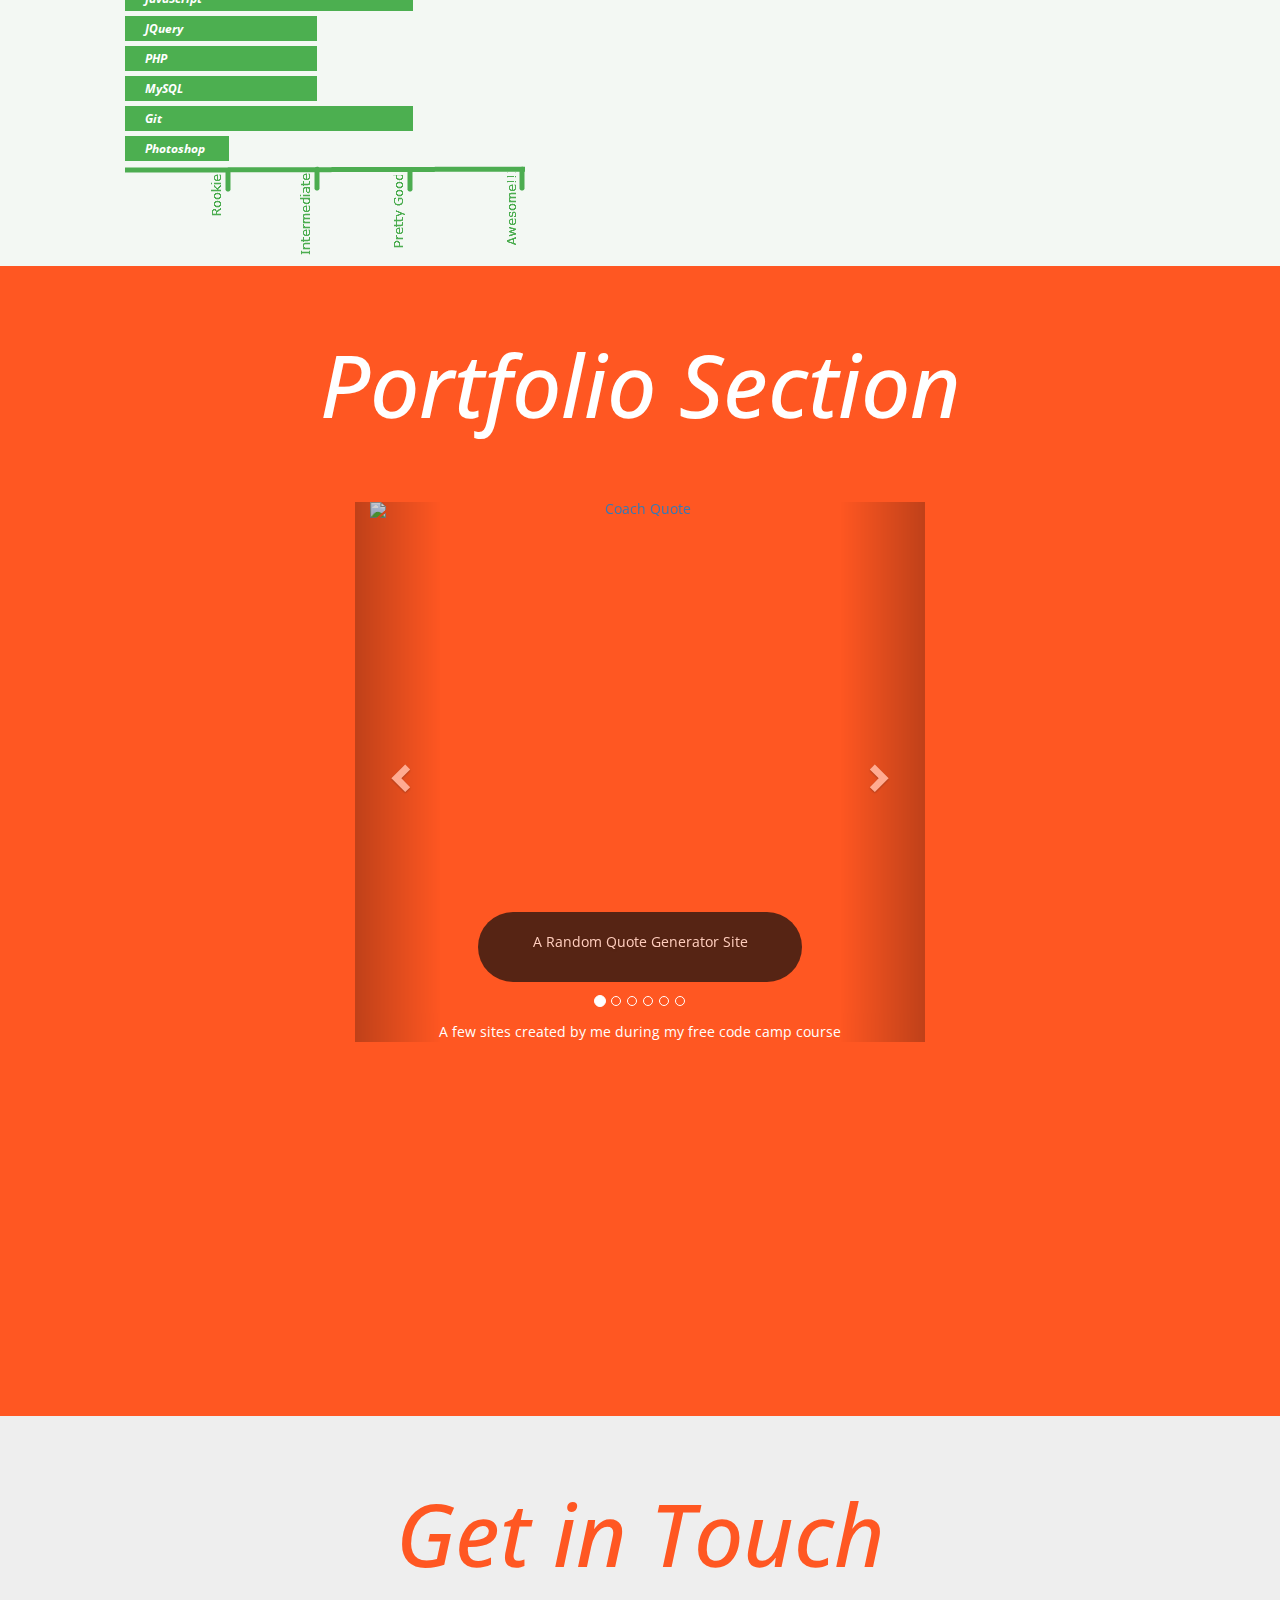
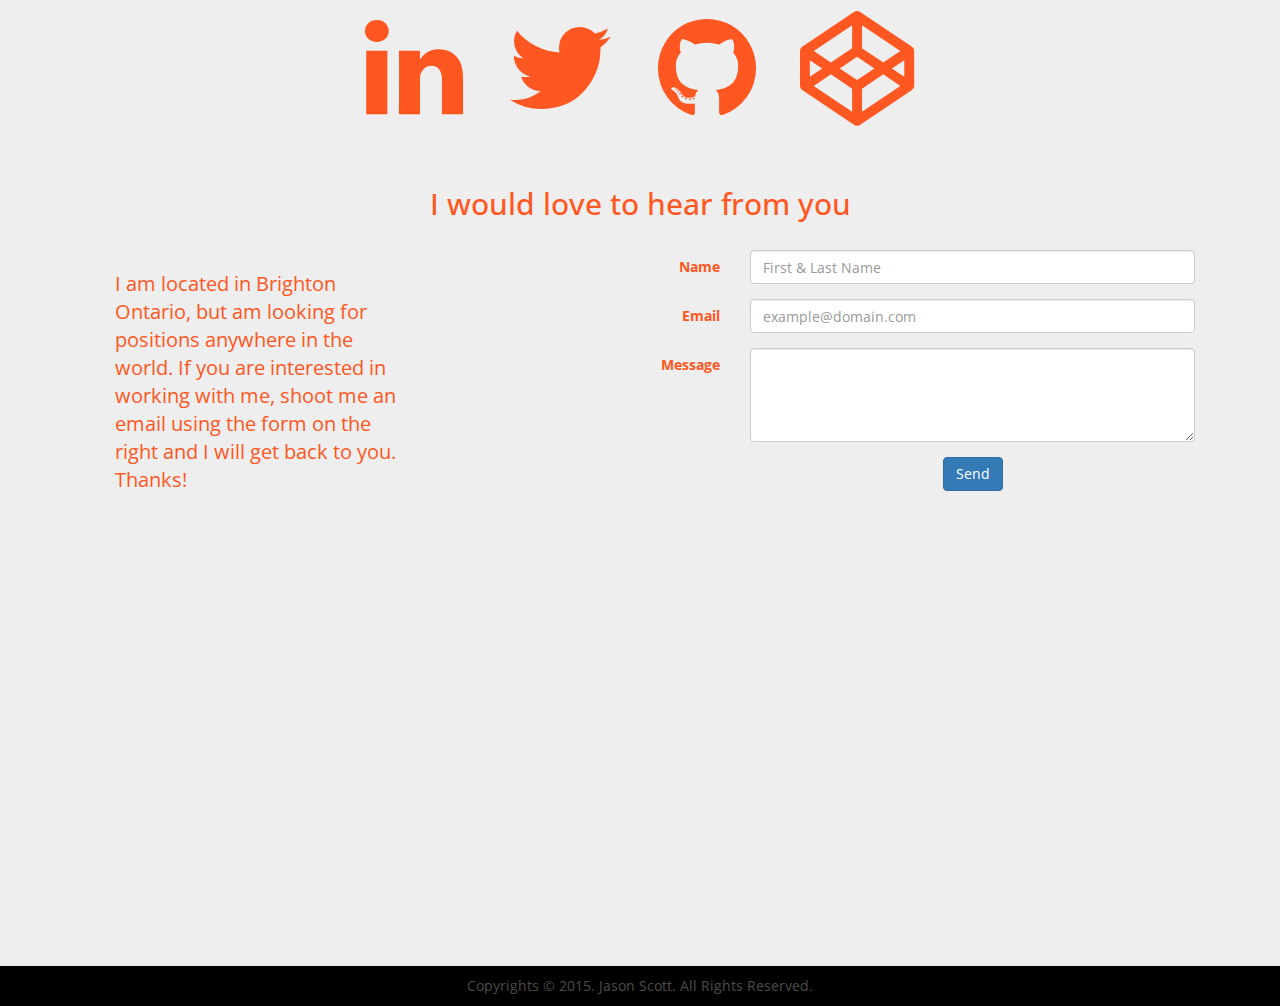
==== commit 2a6b9894: "Update index.html" ====
--- a/index.html
+++ b/index.html
@@ -102,7 +102,7 @@
             <br>
             <div class="col-lg-6">
               <p>
-                I've been told a lot of things in my life, that I am a fast learner, I am great with all types of technology, I have great attention to detail, I'm an excellent problem solver and easy to get along with 
+                I've been told a lot of things in my life, that I am a fast learner, I am great with all types of technology, I have great attention to detail, I'm an excellent problem solver and easy to get along with. 
               </p>
               <p>
                 For years I have dreamt about becoming a software engineer, and do to a layoff at work I finally decided to make that dream a reality. Working on my own, using tools such as Free Code Camp, Udemy, Pluralsight and others I have been building the necessary skills to make the switch to software engineering. Studying for hours and working on personal projects, I will make this happen. 
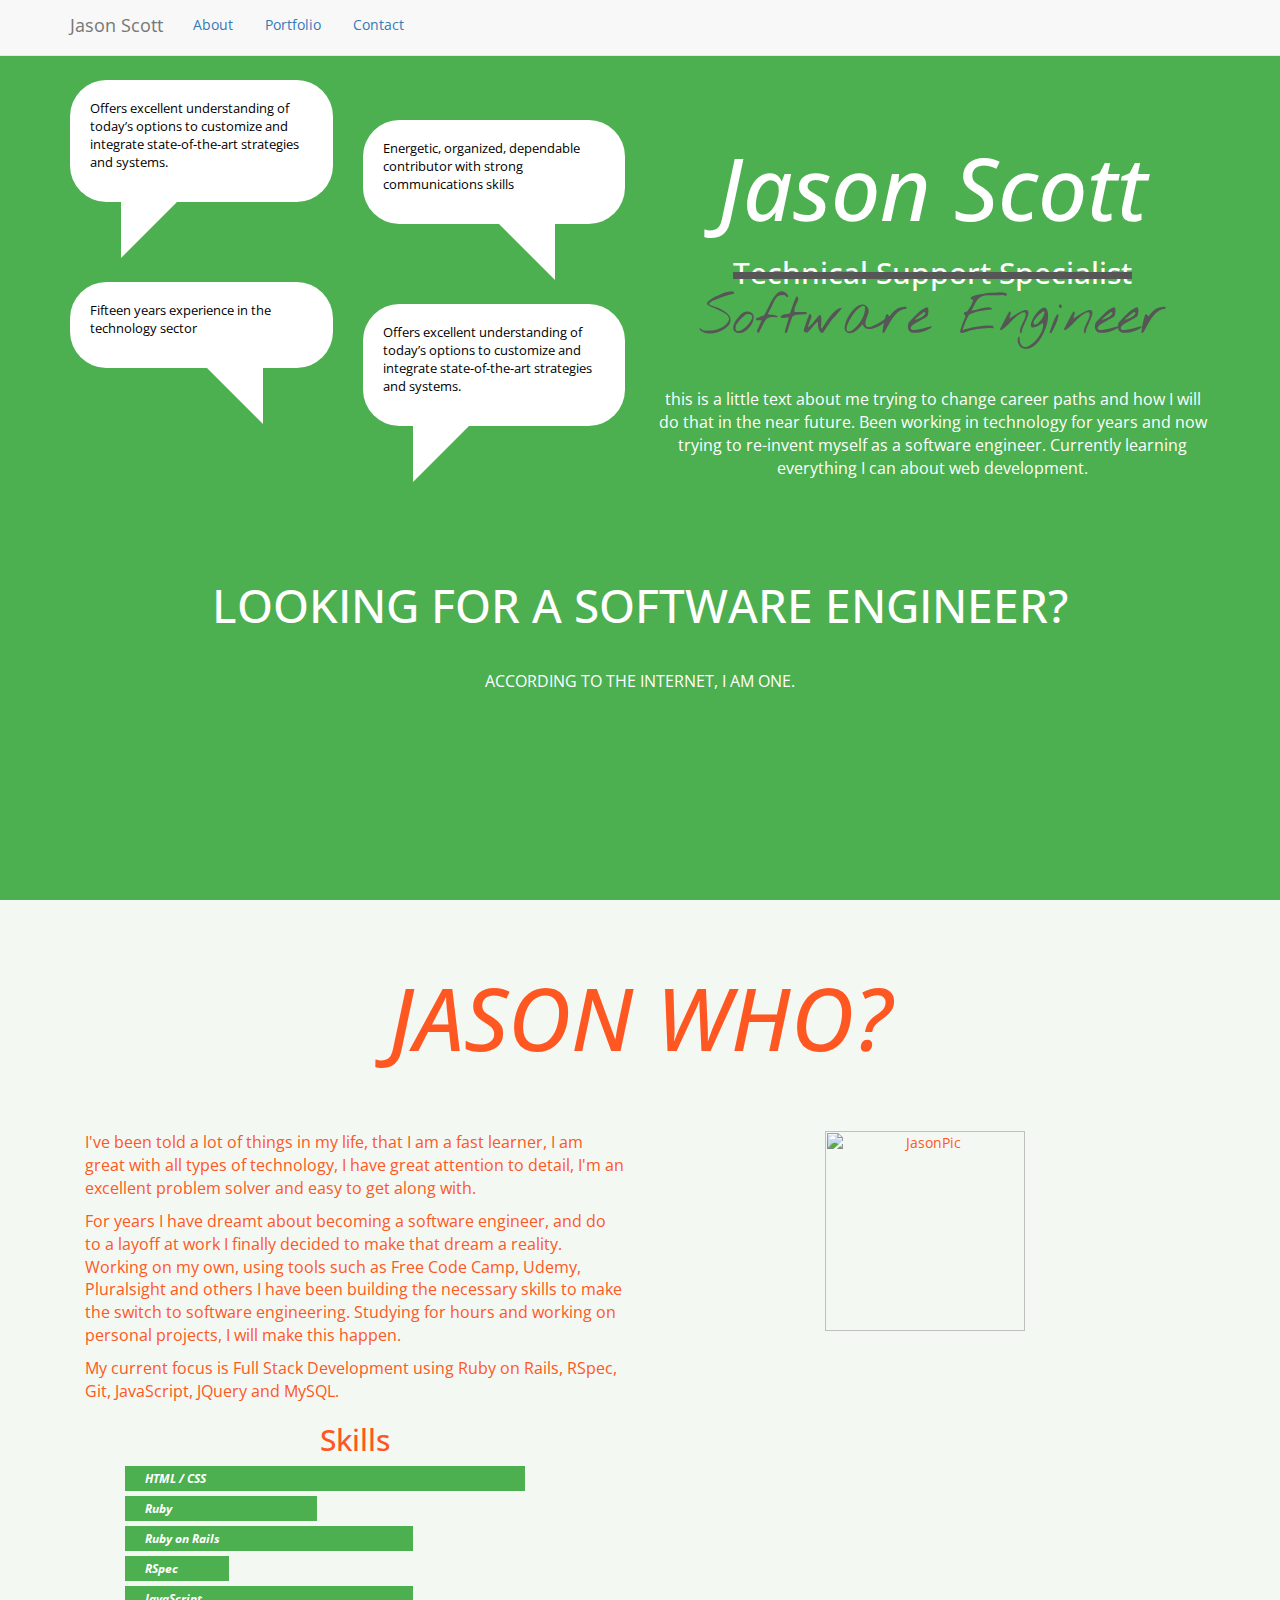
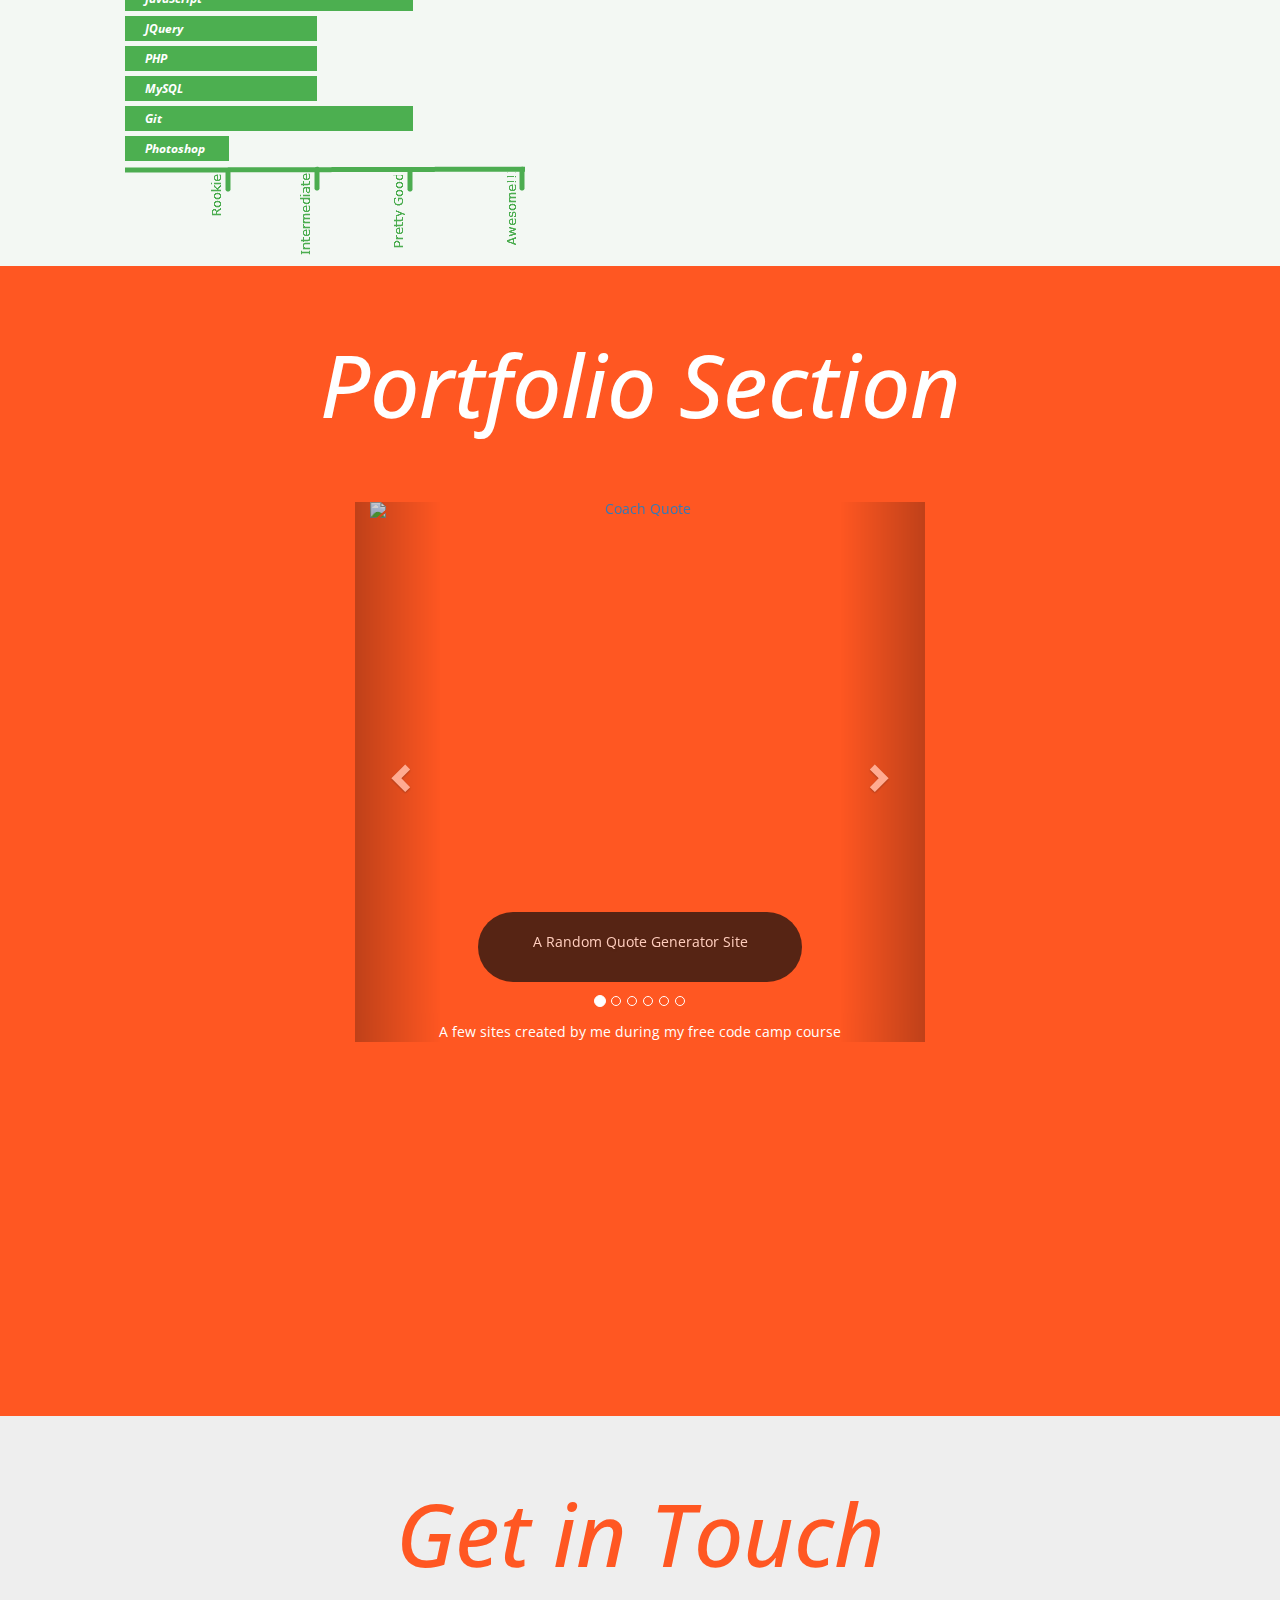
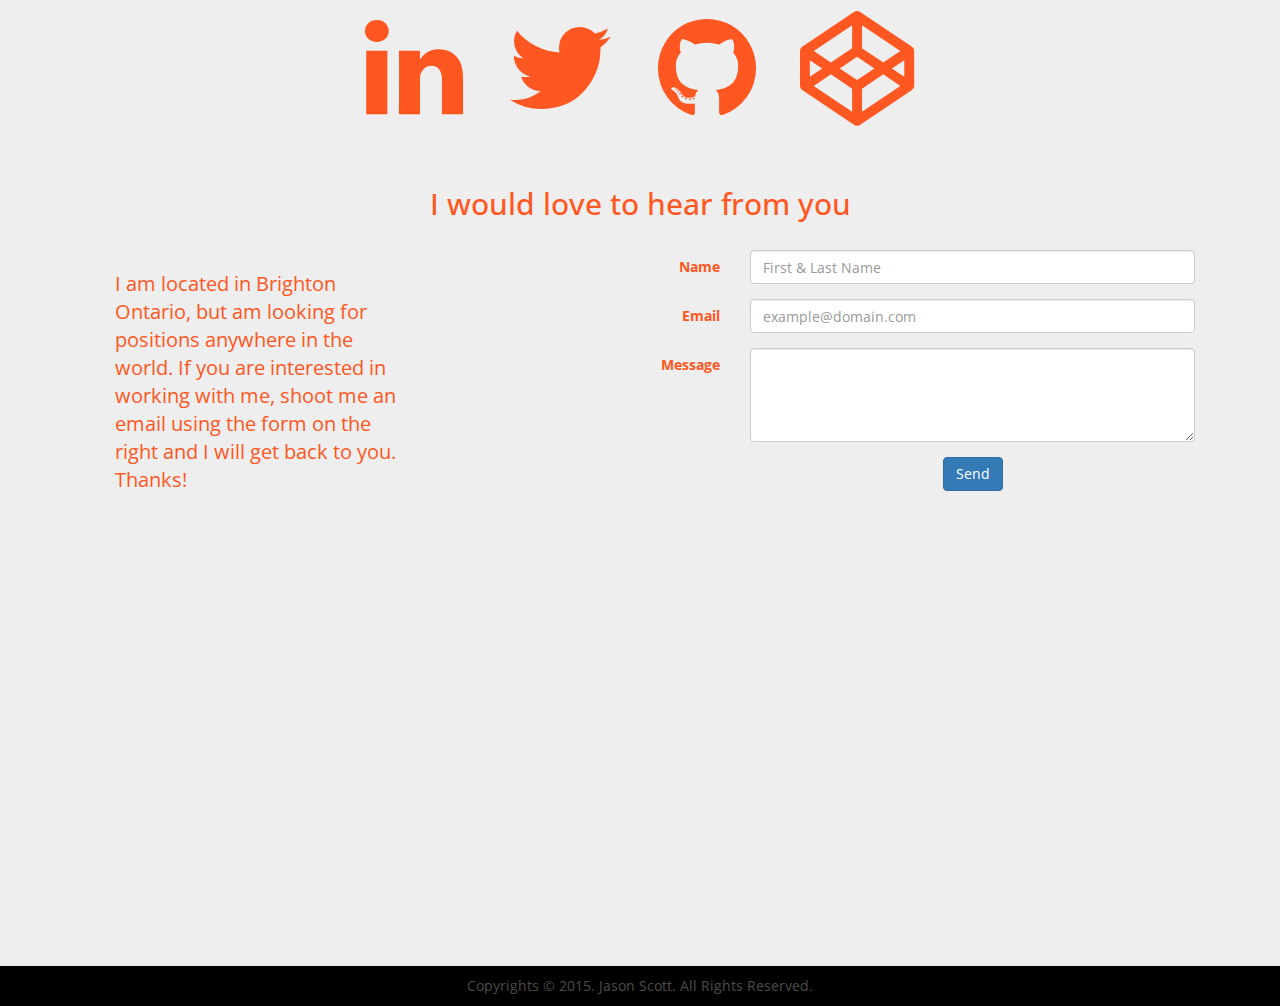
==== commit 96c98421: "Update index.html" ====
--- a/index.html
+++ b/index.html
@@ -36,6 +36,7 @@
         <div class="col-lg-3 nomobile">
           <div class="speech-bubble">
             <p class="bubble-text">Offers excellent understanding of today’s options to customize and integrate state-of-the-art strategies and systems.
+		  </p>
 	    <br>	          
 	</div>
           <br>
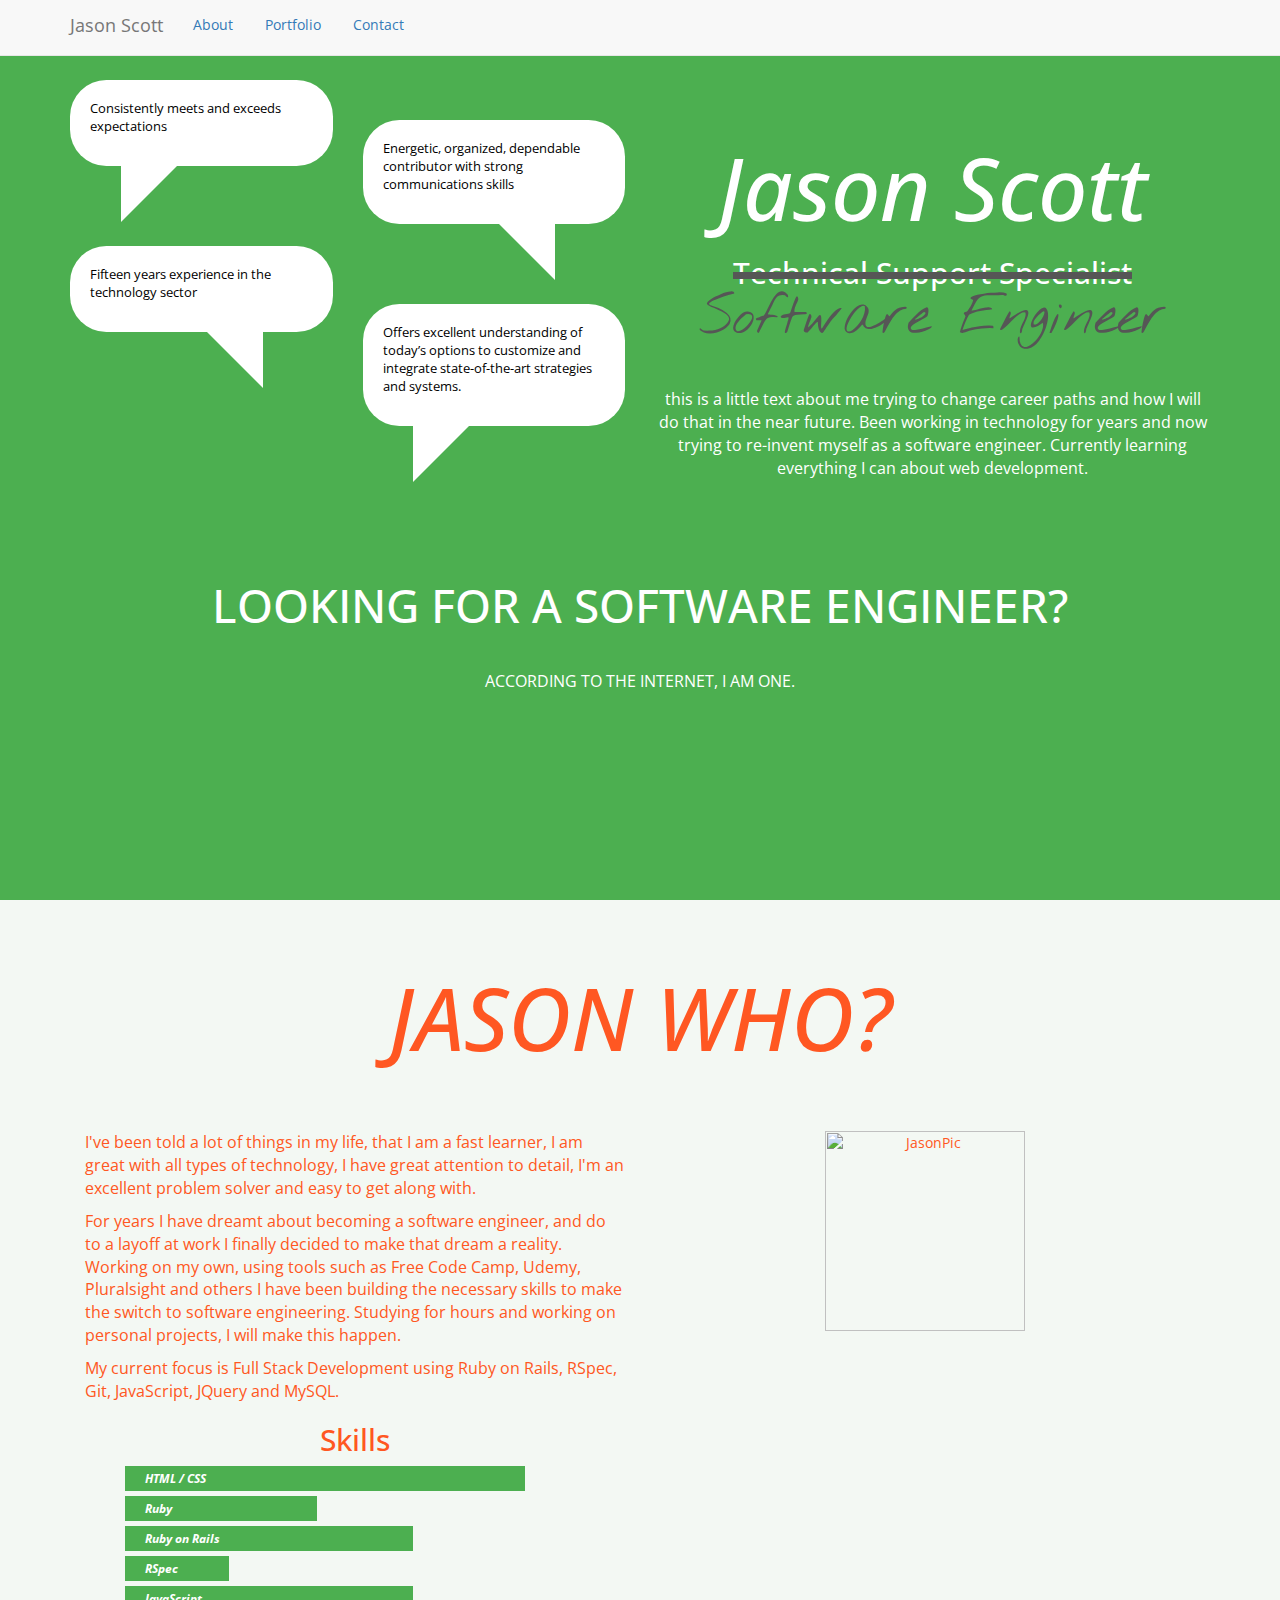
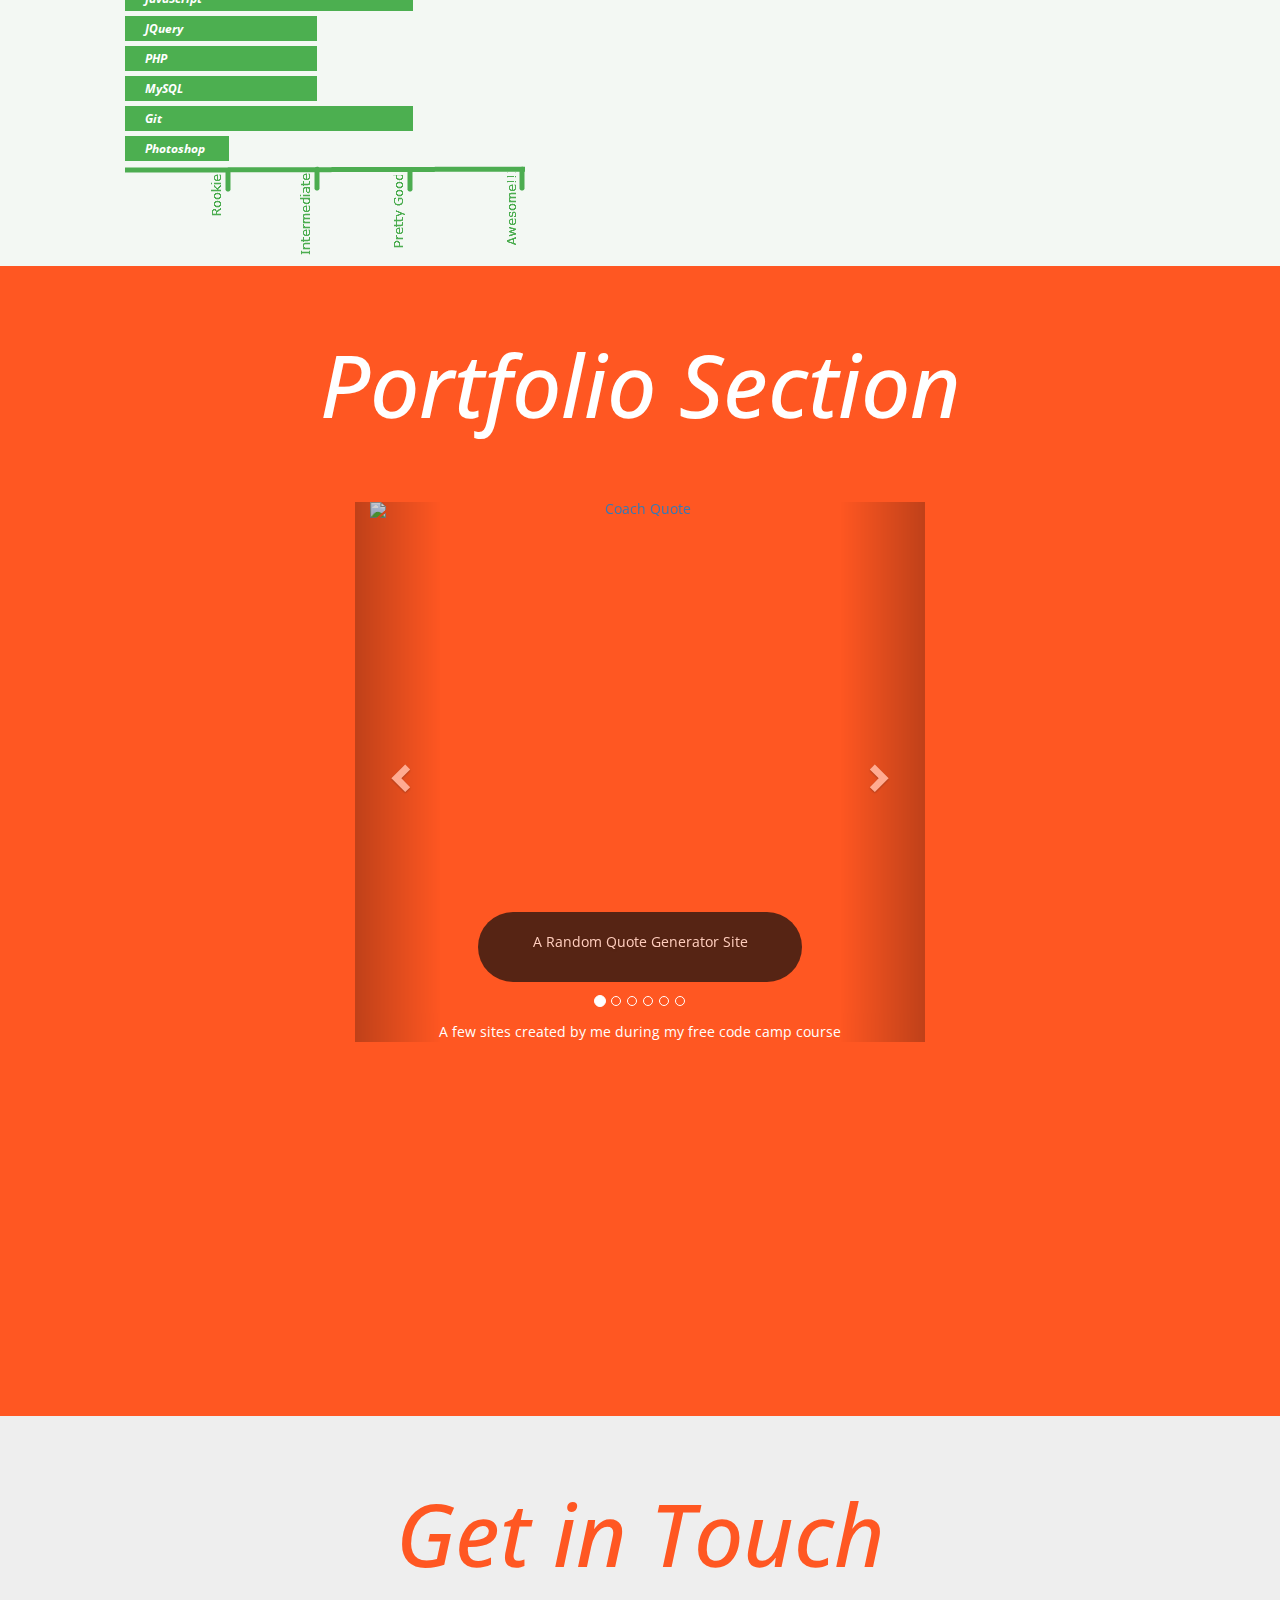
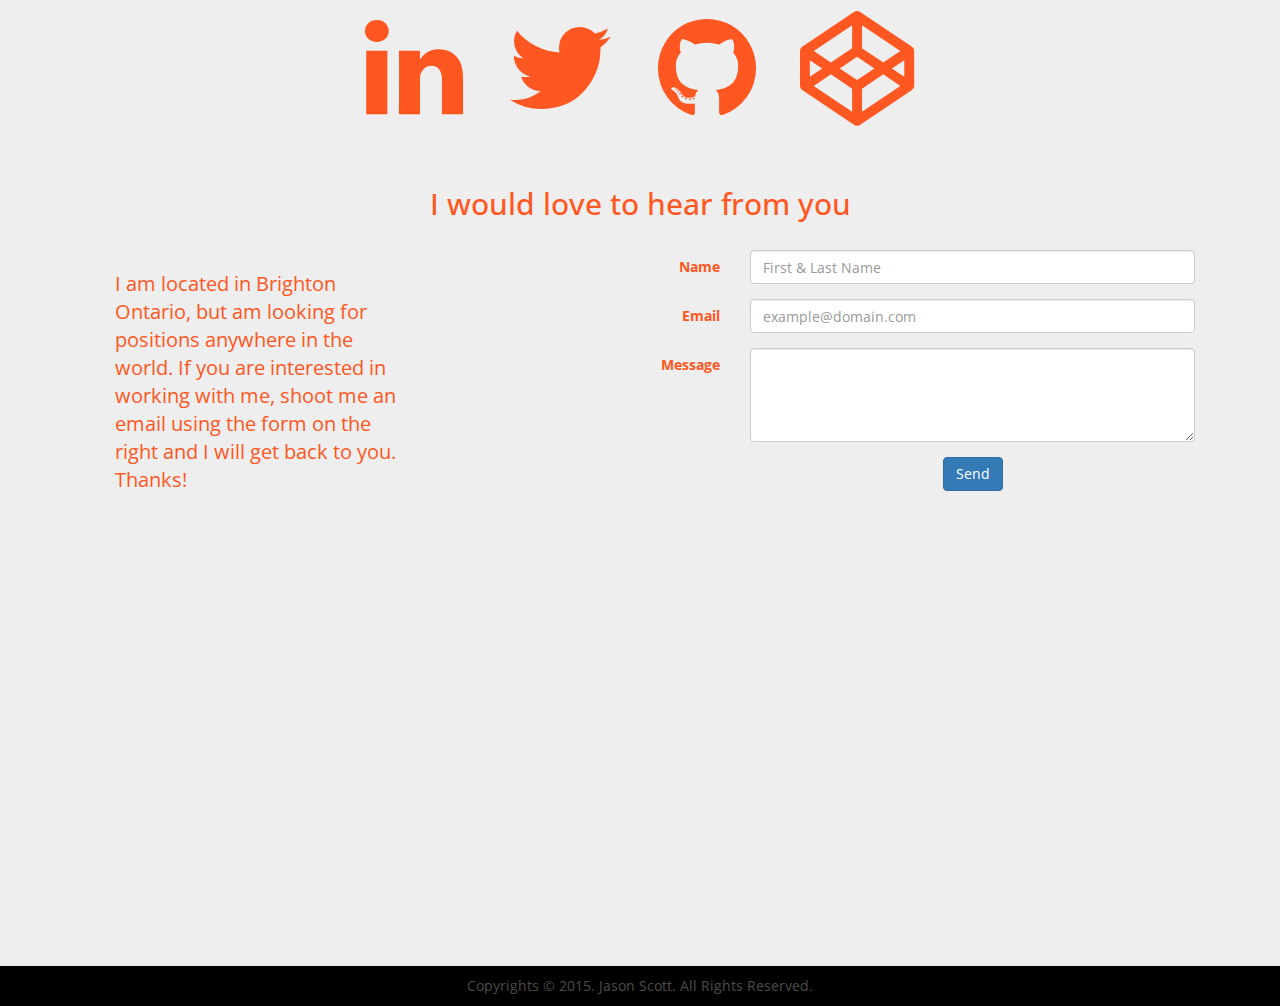
==== commit 00600838: "Update index.html" ====
--- a/index.html
+++ b/index.html
@@ -35,7 +35,7 @@
       <div class="row">
         <div class="col-lg-3 nomobile">
           <div class="speech-bubble">
-            <p class="bubble-text">Offers excellent understanding of today’s options to customize and integrate state-of-the-art strategies and systems.
+            <p class="bubble-text">Consistently meets and exceeds expectations
 		  </p>
 	    <br>	          
 	</div>
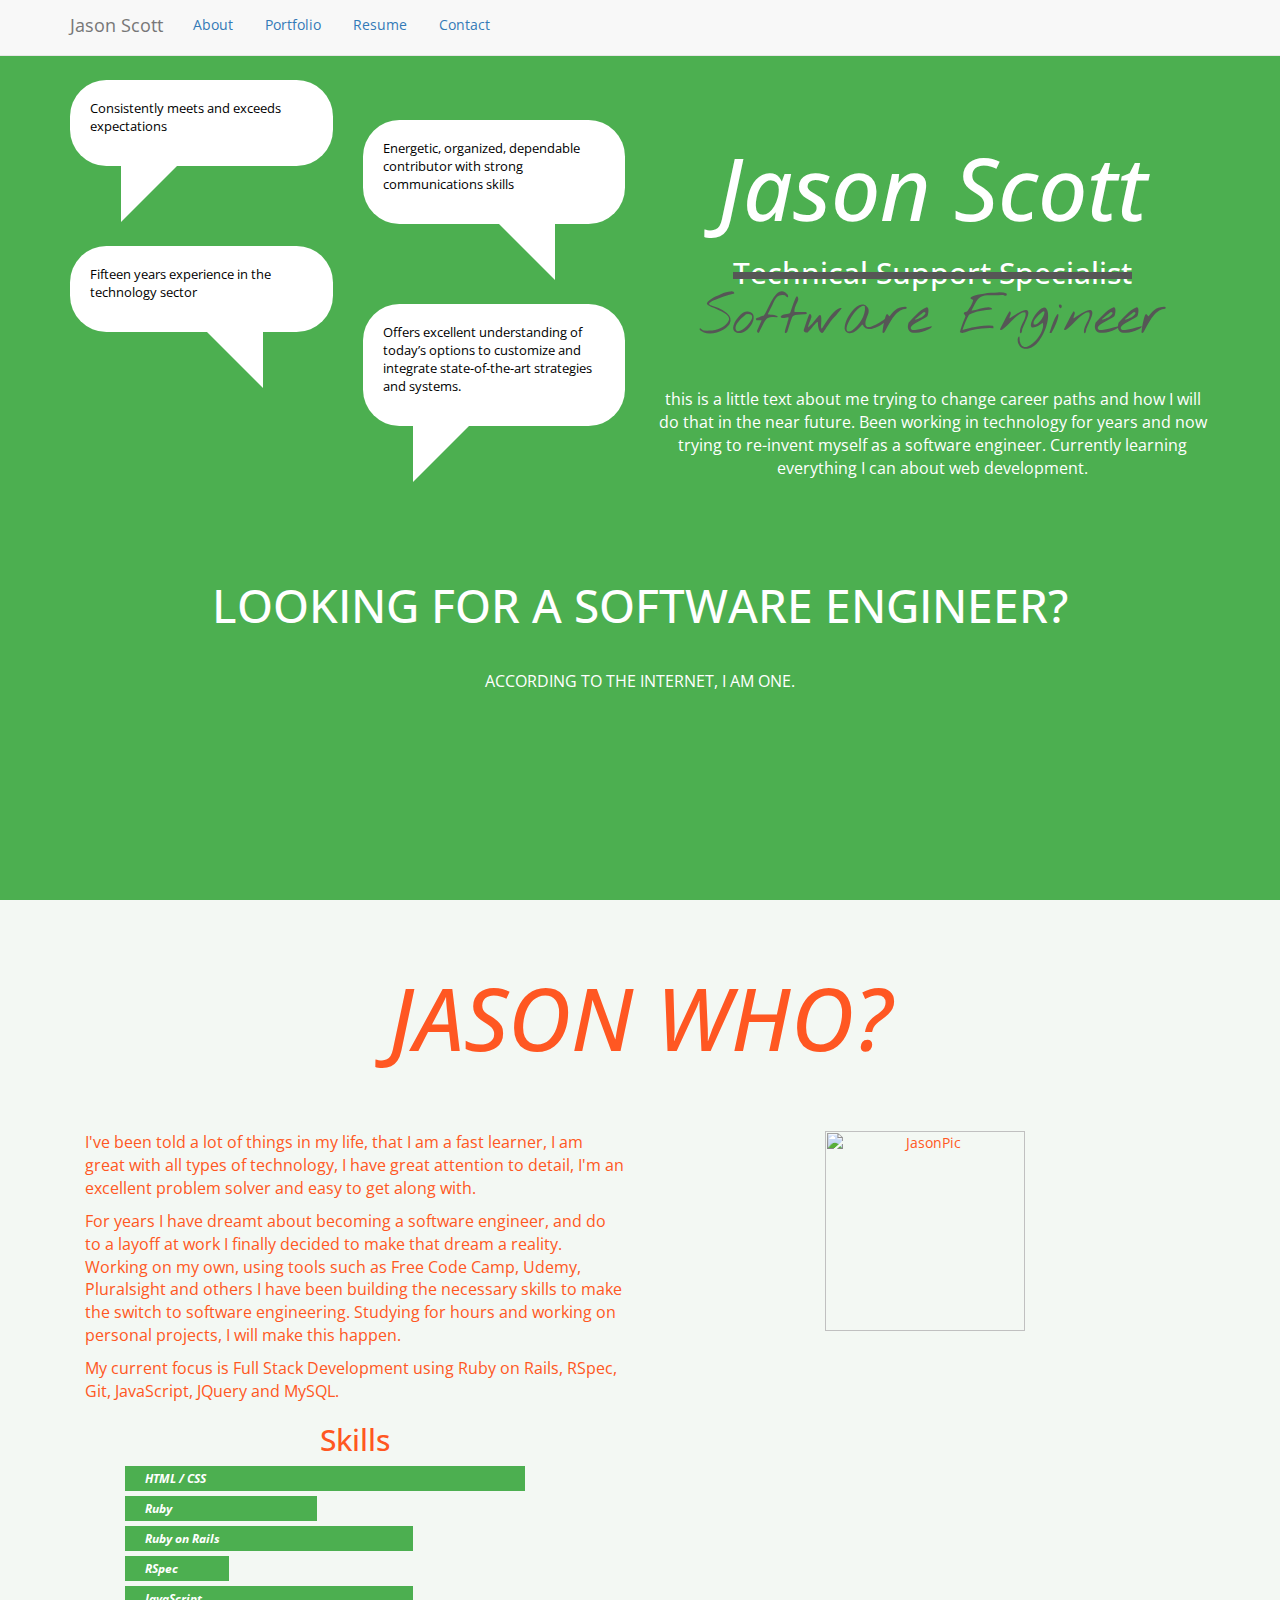
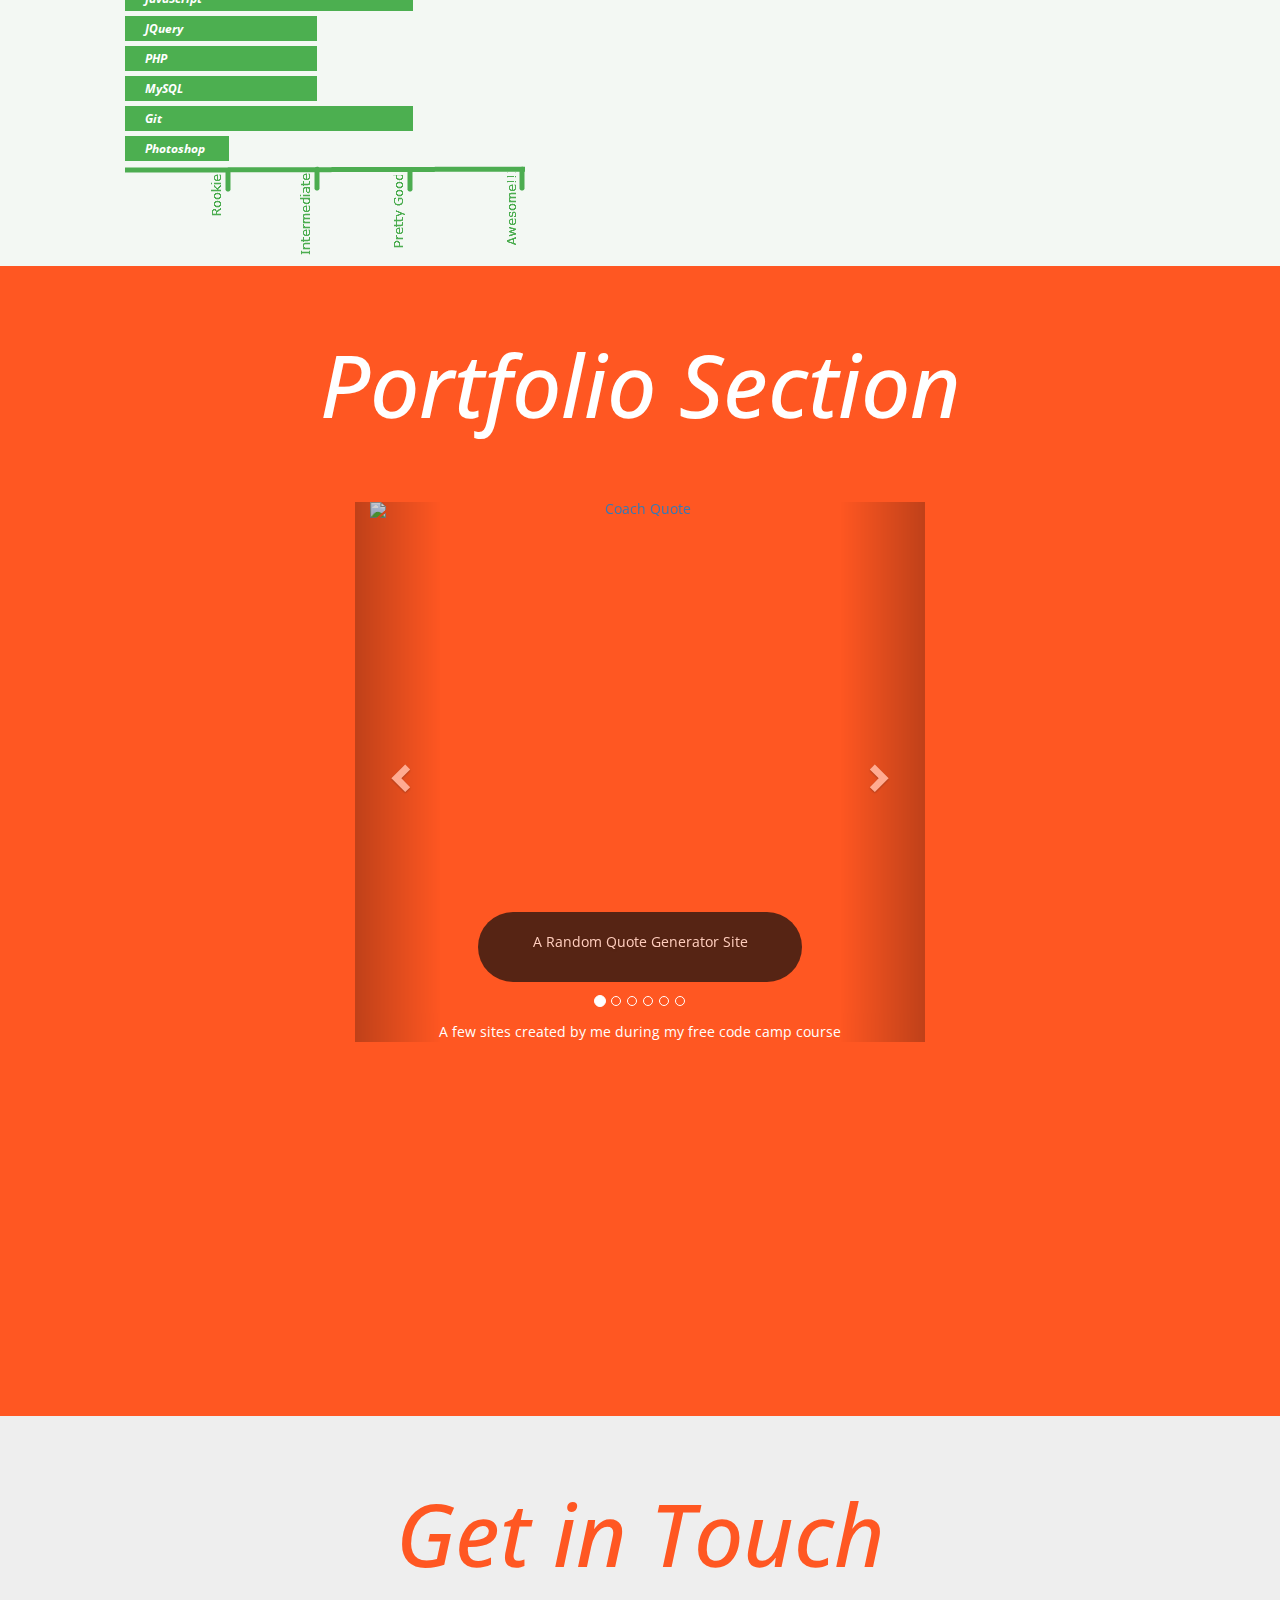
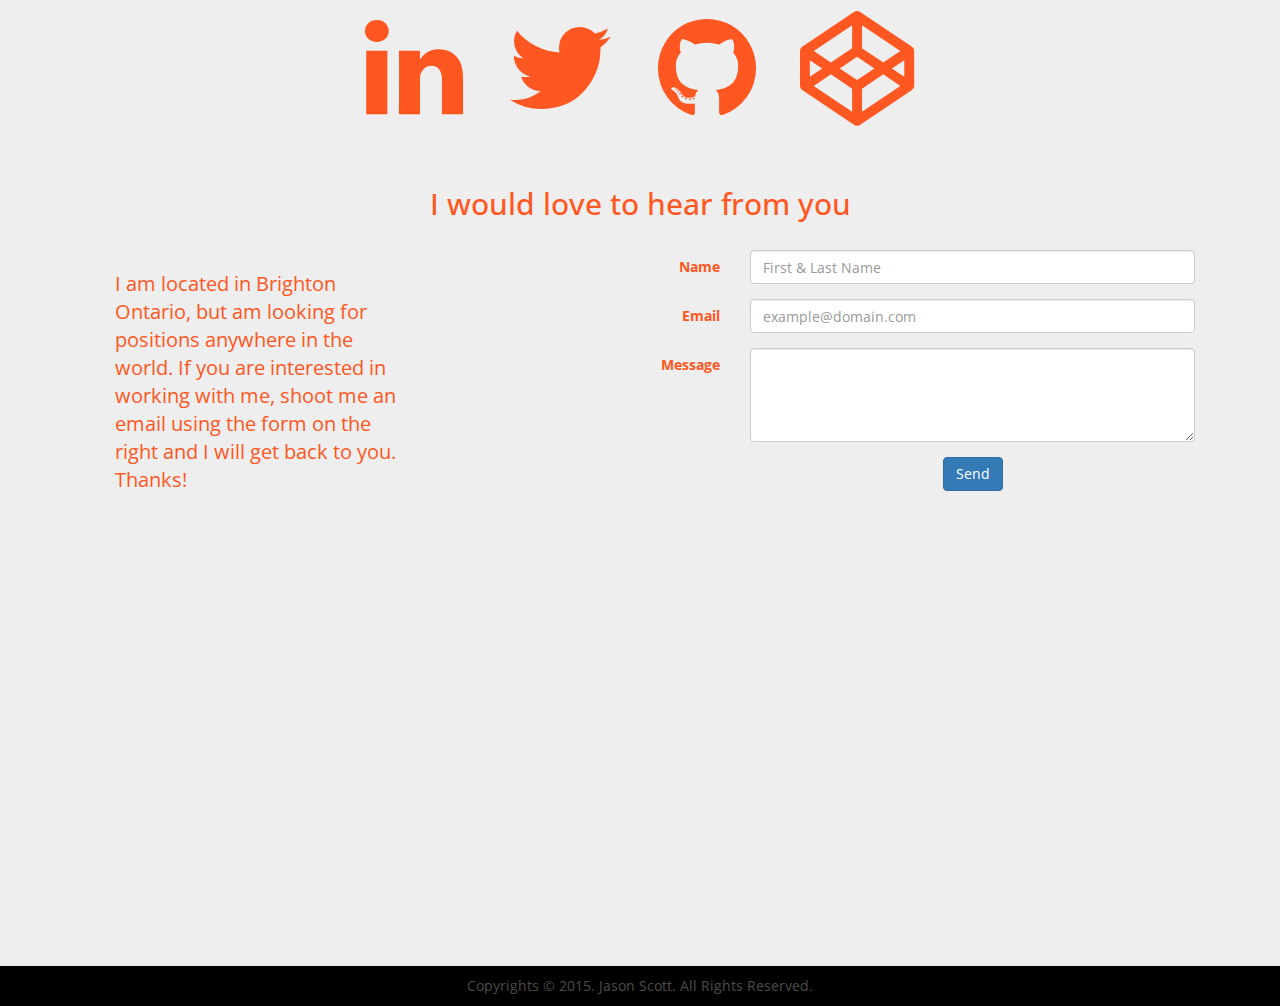
==== commit 044d16fc: "Update index.html" ====
--- a/index.html
+++ b/index.html
@@ -23,6 +23,7 @@
       <ul class="nav nav-pills">
         <li><a href="#1about">About</a></li>
         <li><a href="#1portfolio">Portfolio</a></li>
+	<li><a href="resume.html">Resume</a></li>
         <li><a href="#1contact">Contact</a></li>
       </ul>
     </div>
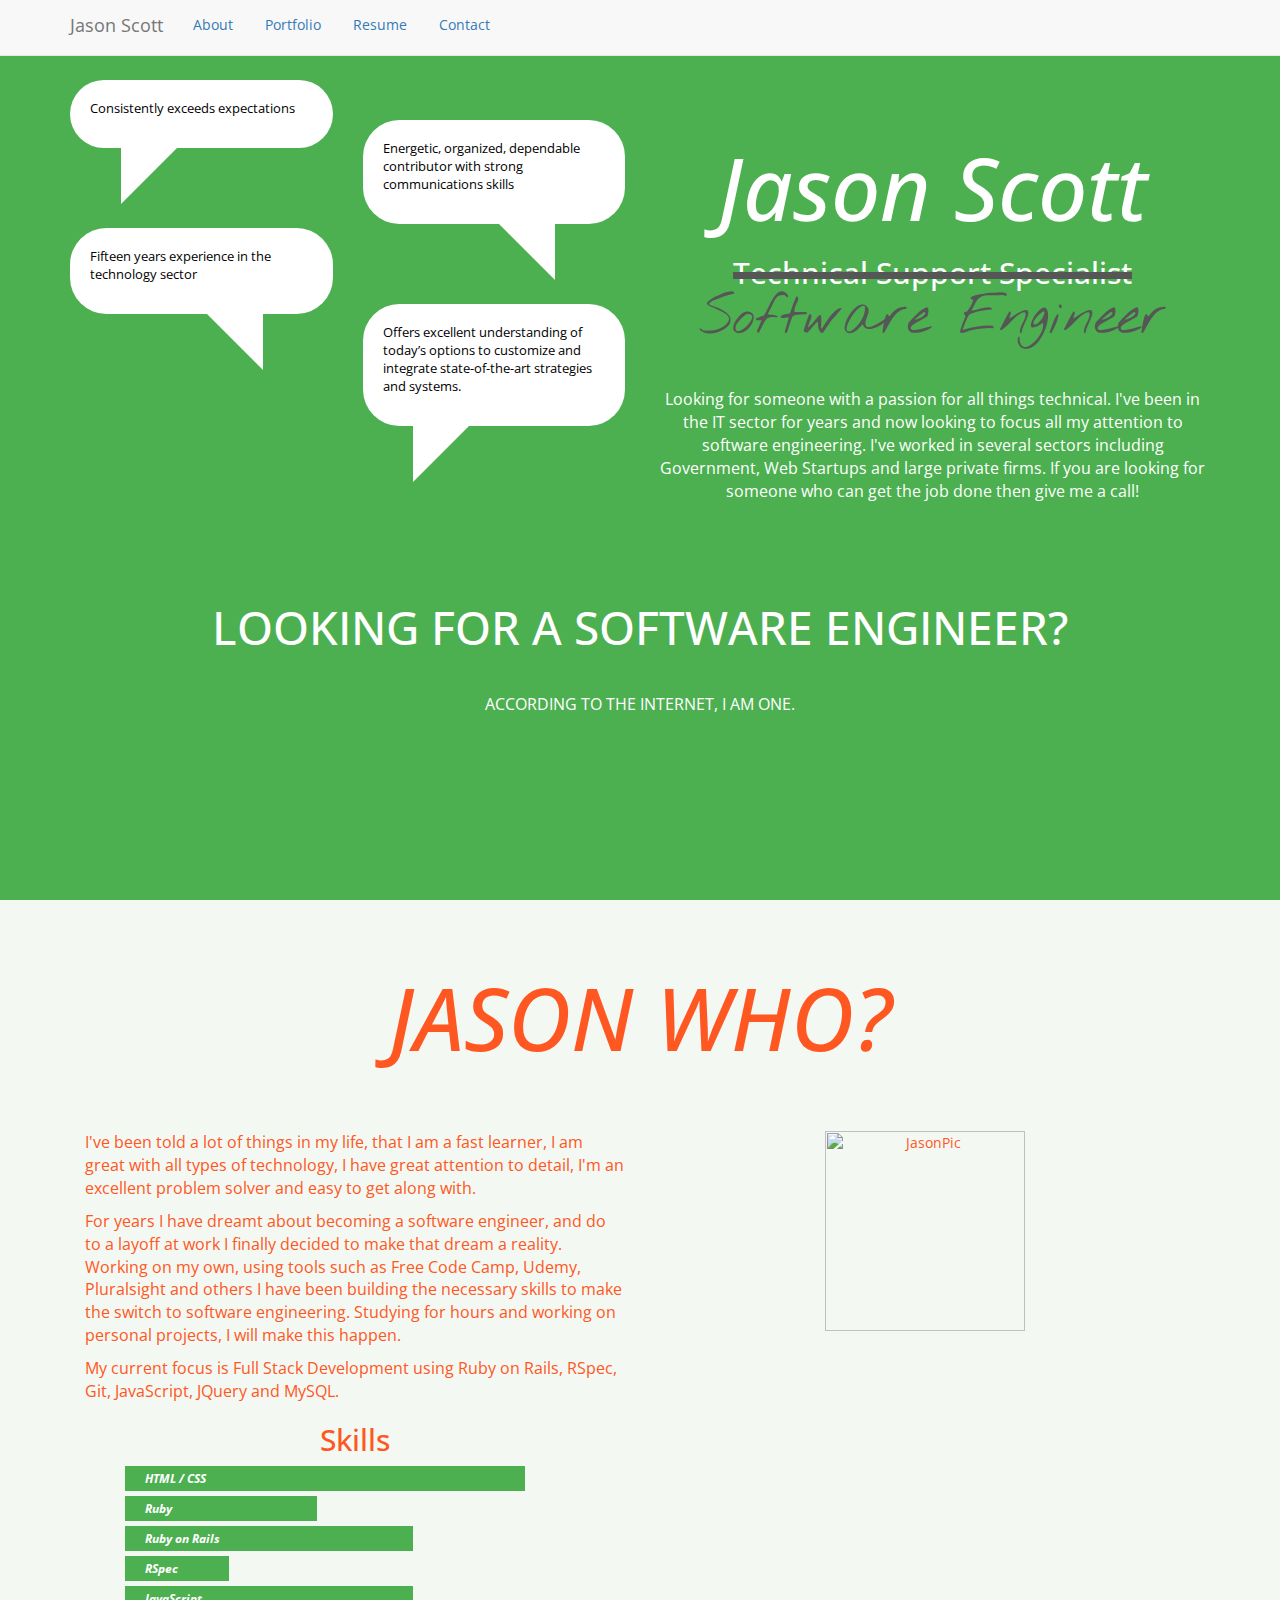
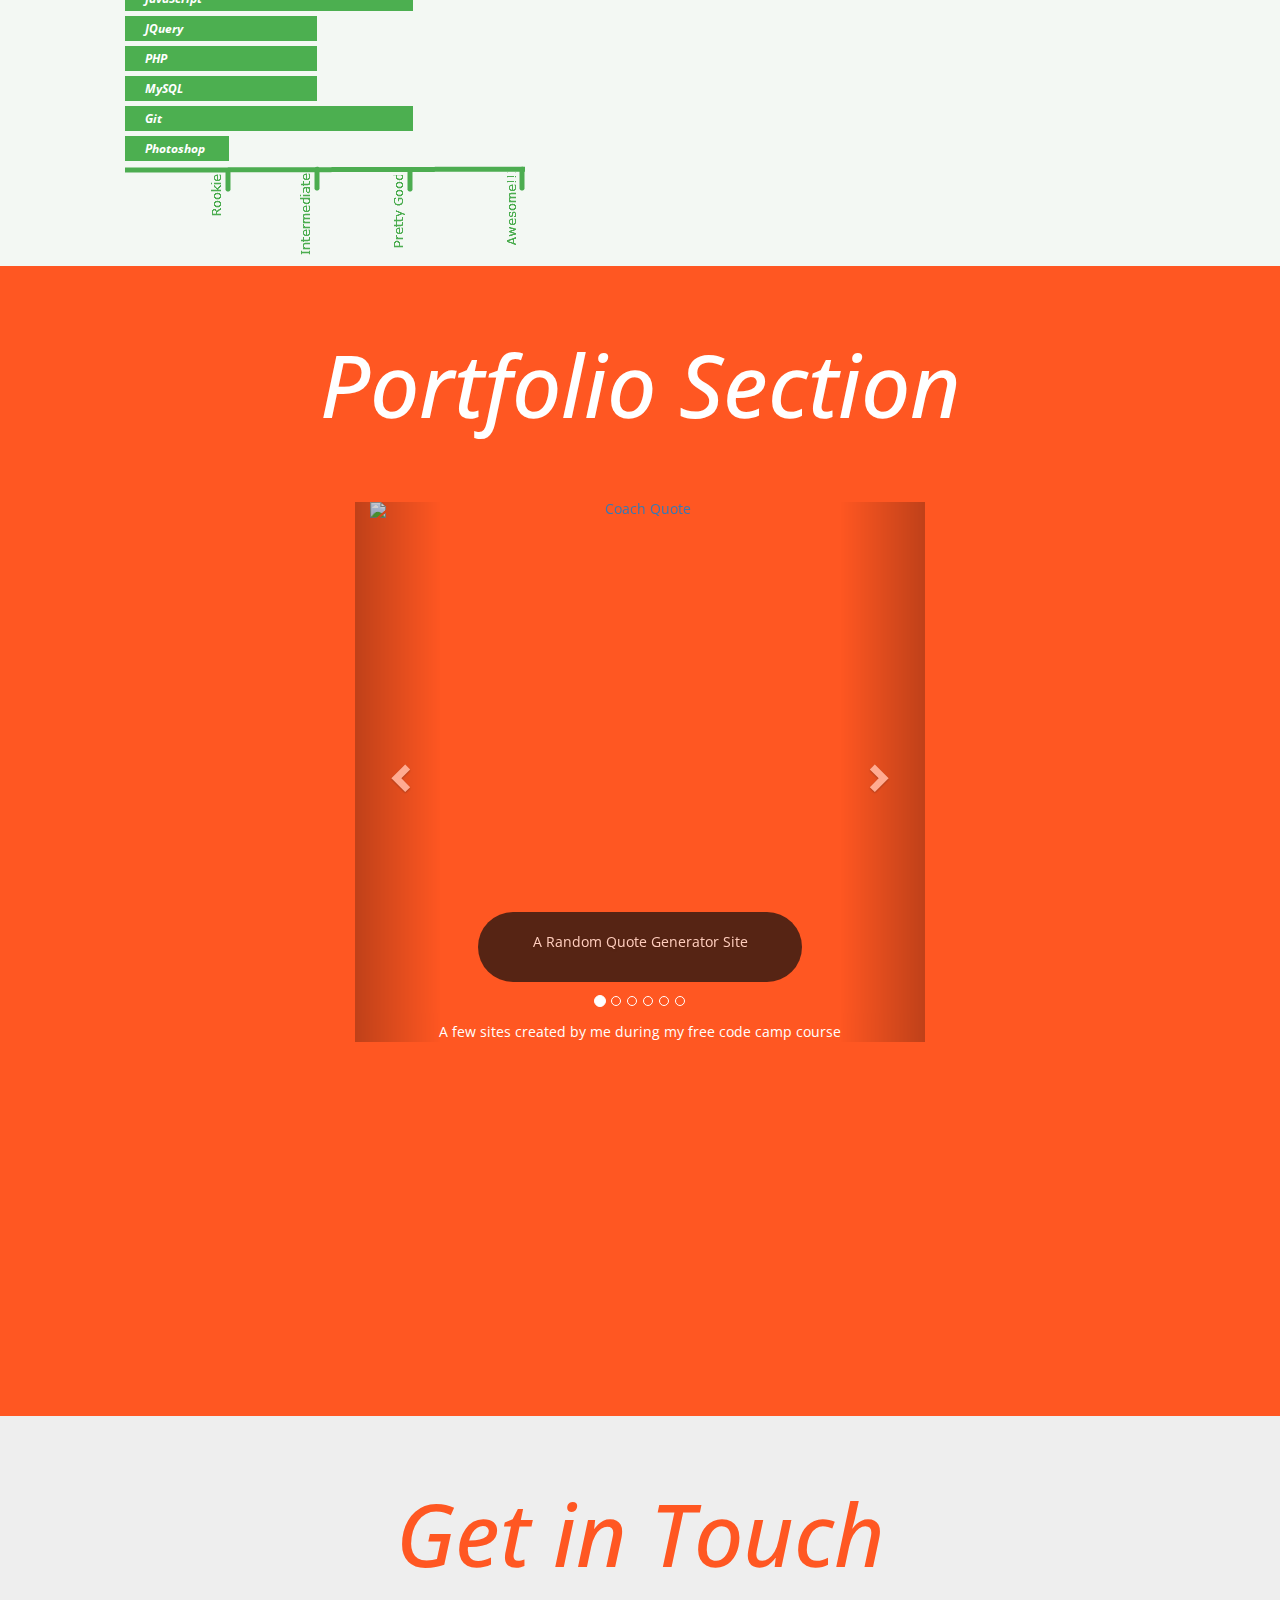
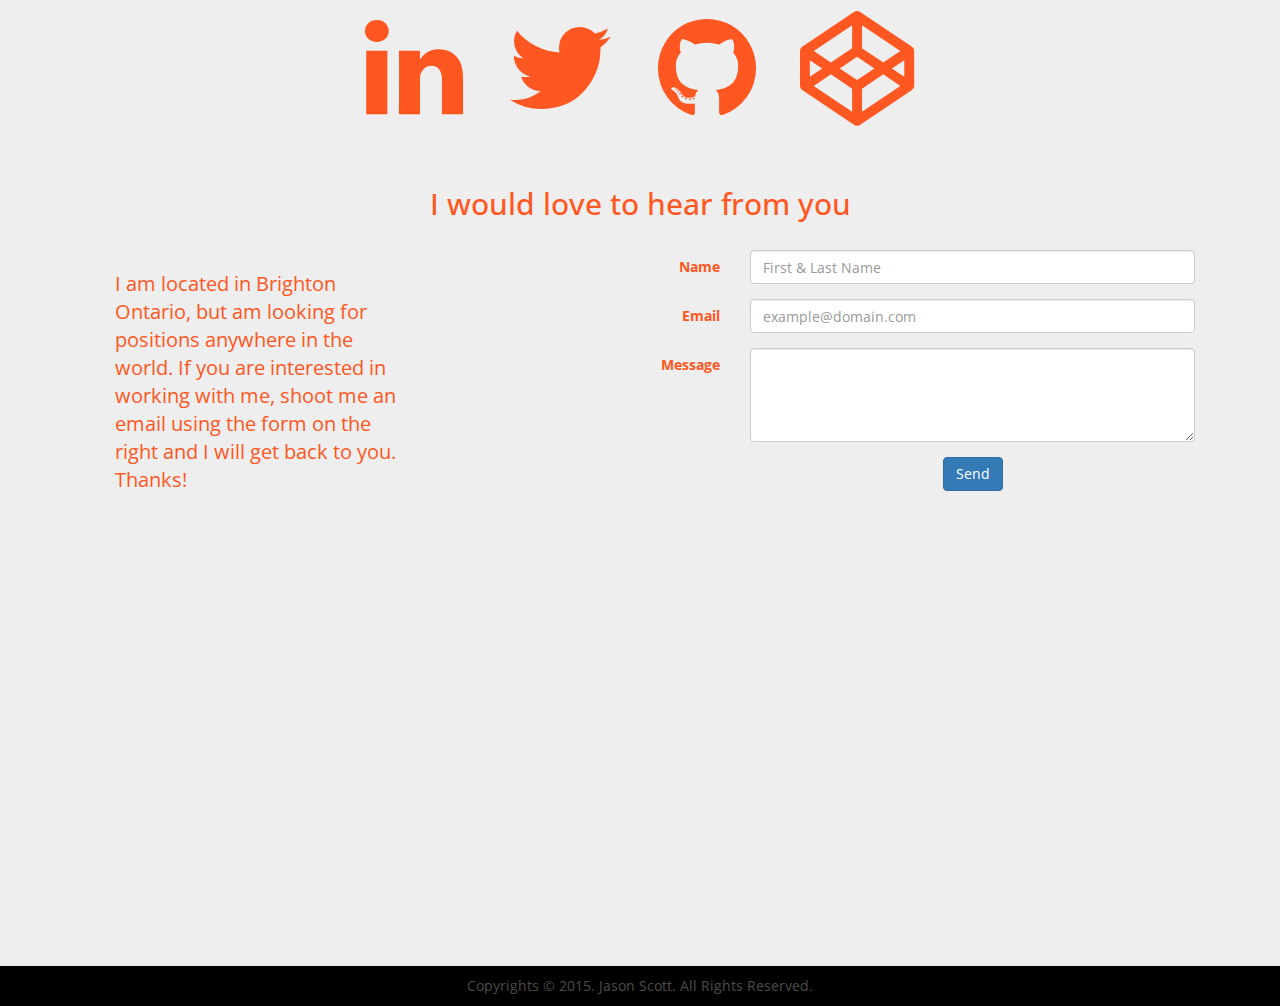
==== commit de681853: "Update index.html" ====
--- a/index.html
+++ b/index.html
@@ -36,7 +36,7 @@
       <div class="row">
         <div class="col-lg-3 nomobile">
           <div class="speech-bubble">
-            <p class="bubble-text">Consistently meets and exceeds expectations
+            <p class="bubble-text">Consistently exceeds expectations
 		  </p>
 	    <br>	          
 	</div>
@@ -77,9 +77,9 @@
           <h1>Jason Scott</h1>
           <h2><span class="strike">Technical Support Specialist</span></h2>
           <h2 class="cursive">Software Engineer</h2>
-          <p class="intro-text">this is a little text about me trying to change career paths and how I will do 
-          that in the near future. Been working in technology for years and now trying to re-invent myself as a 
-          software engineer. Currently learning everything I can about web development.</p>
+          <p class="intro-text">Looking for someone with a passion for all things technical. I've been in the IT sector for years and now
+		looking to focus all my attention to software engineering. I've worked in several sectors including Government,
+		Web Startups and large private firms. If you are looking for someone who can get the job done then give me a call!</p>
         </div>
       </div>
     </div>
@@ -208,6 +208,12 @@
                   </div>
                 </div>
                 <div class="item">
+                  <a href="https://chrome.google.com/webstore/detail/galapagos-dashboard/onbfgbnanaihhfoncipkpmnhgnjpgmej?authuser=2" target="new"><img src="https://snag.gy/DYOyBn.jpg" alt="..." height="400px"></a>
+                  <div class="carousel-caption">
+                    <a href="https://chrome.google.com/webstore/detail/galapagos-dashboard/onbfgbnanaihhfoncipkpmnhgnjpgmej?authuser=2" target="new">Chrome App</a>
+                  </div>
+                </div>		      
+                <div class="item">
                   <a href="http://opensourcecoach.heroku.com/" target="new">
                     <center><img src="
 http://snag.gy/jByao.jpg
